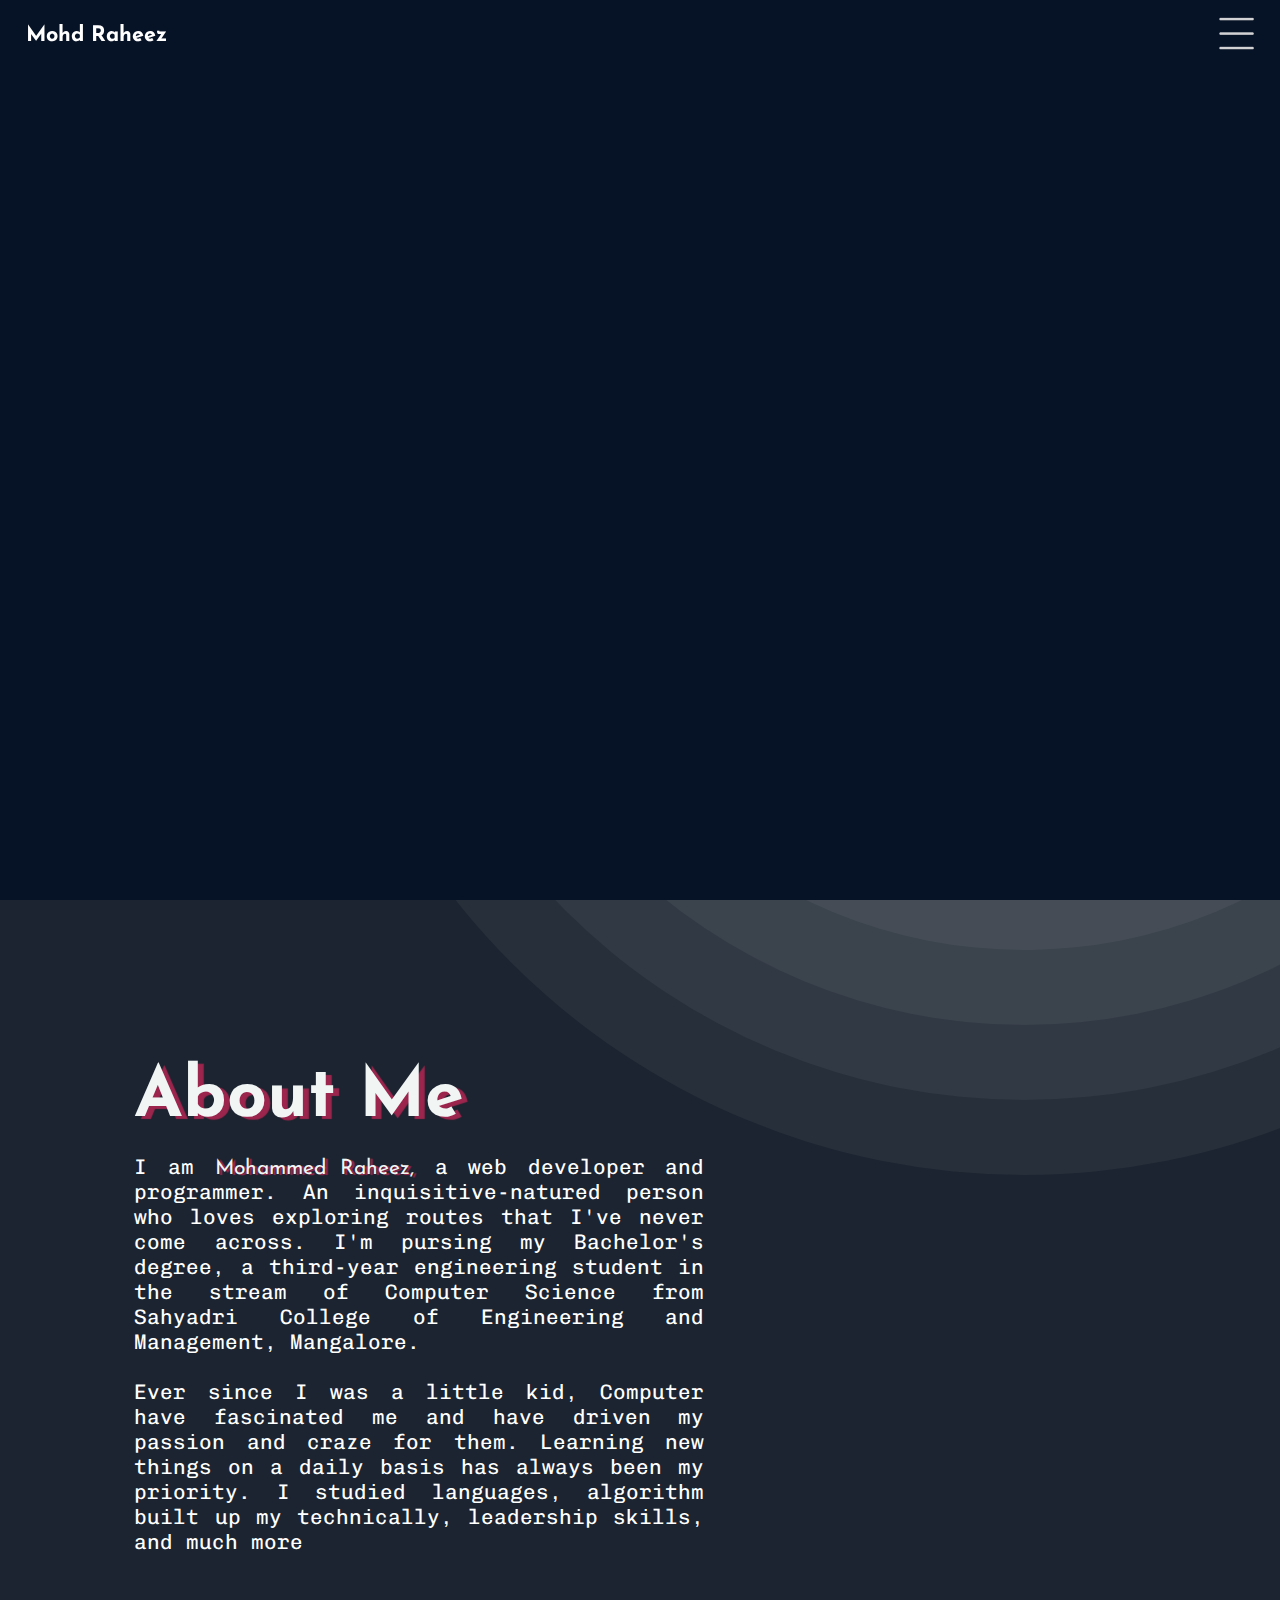
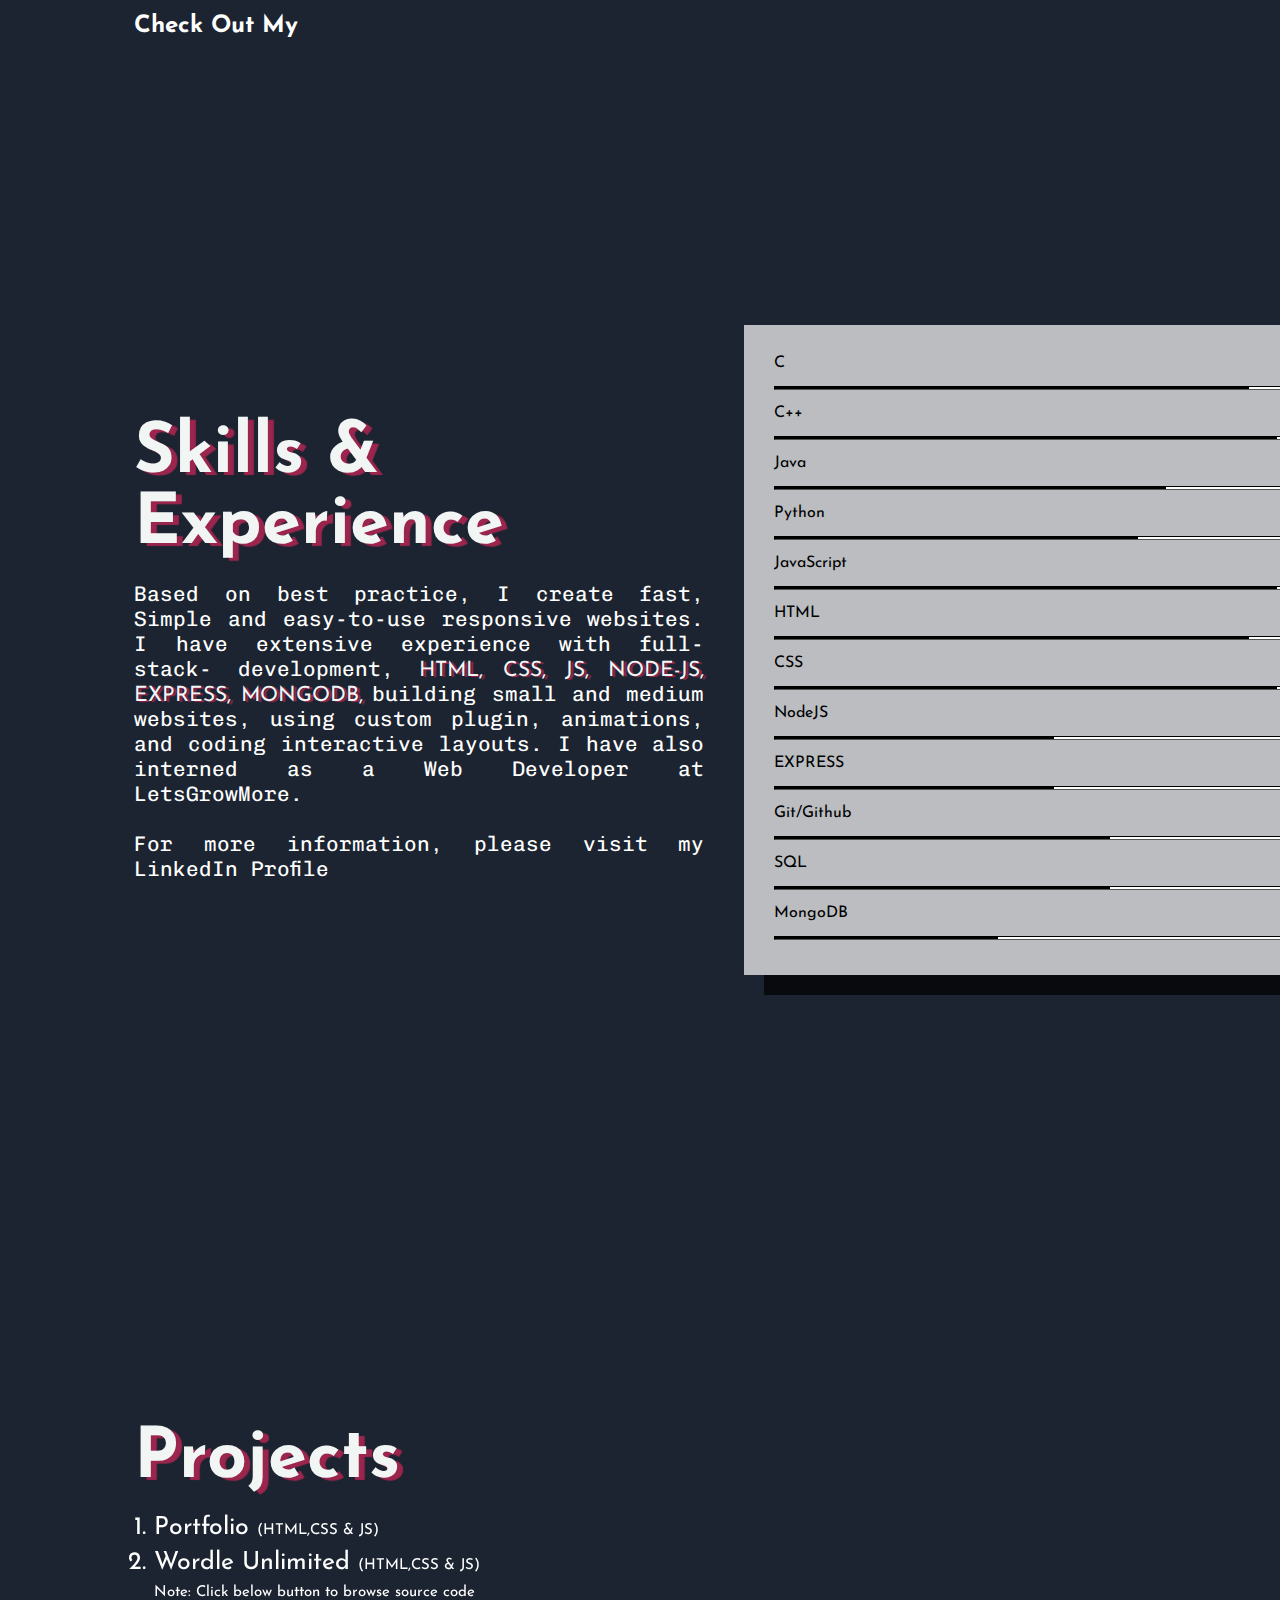
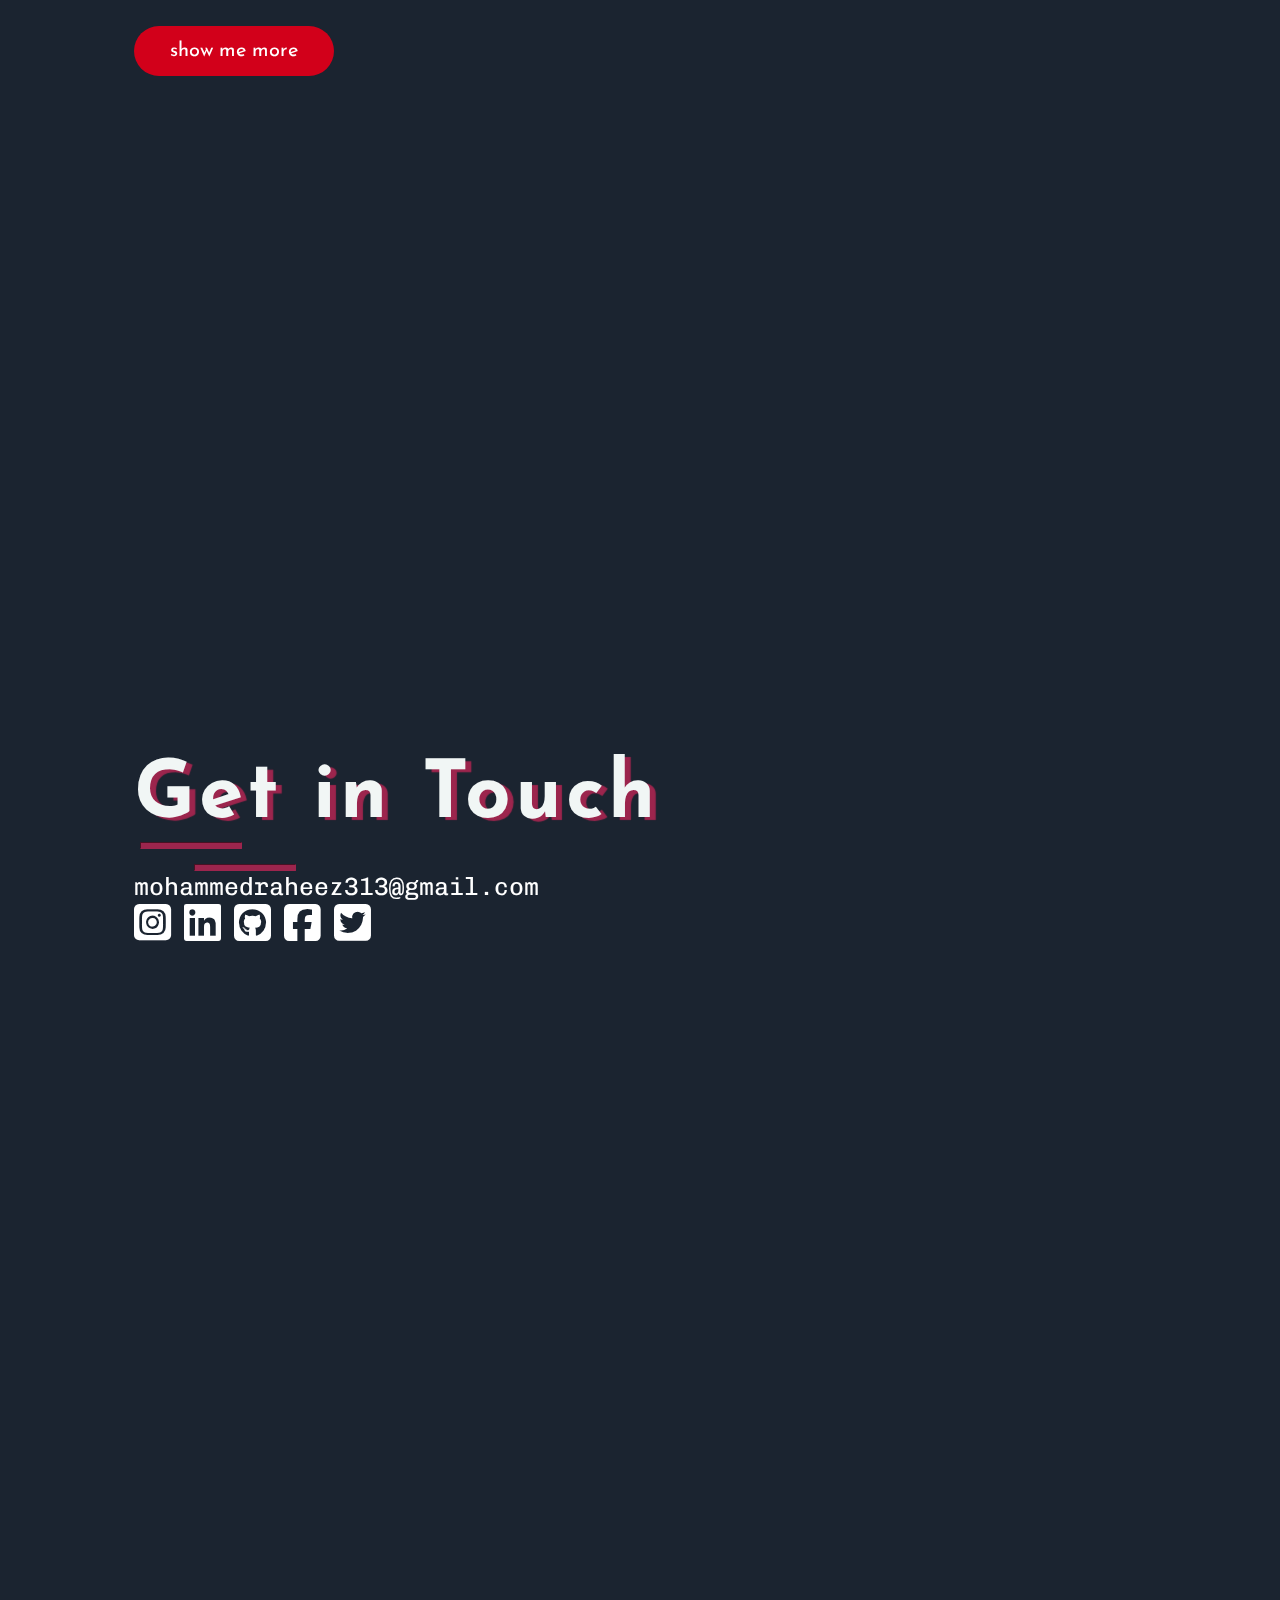
==== index.html @ de313cc7 "Add files via upload" ====
<!DOCTYPE html>
<html lang="en">

<head>
    <meta charset="UTF-8">
    <meta http-equiv="X-UA-Compatible" content="IE=edge">
    <meta name="viewport" content="width=device-width, initial-scale=1.0, user-scalable=0;">
    <link rel="stylesheet" href="https://cdnjs.cloudflare.com/ajax/libs/font-awesome/6.2.1/css/all.min.css">
    <link rel="stylesheet" href="styles.css">
    <title>mohd raheez</title>
</head>

<body>
    <div class="preloader"></div>
    <div class="nav">
        <div class="navtitle">
            <h2>Mohd Raheez</h2>
        </div>

        <div class="navelem">
            <button class="b1">home</button>
            <button class="b2">about</button>
            <button class="b3">skills</button>
            <button class="b4">project</button>
            <button class="b5">contact</button>
        </div>
        <button class="open"><img class="btnimg" src="public/bar.png" alt=""></button>
    </div>

    <div class="sidenav">
        <div class="sidescroller">
            <h3 class="scrolltitle">SCROLLDOWN</h3>
            <hr class="scrollhr">
        </div>
        <div class="sidehr">
            <hr class="hr hr0">
            <hr class="hr hr1">
            <hr class="hr hr2">
            <hr class="hr hr3">
            <hr class="hr hr4">
        </div>
    </div>

    <div class="box">
        <div class="a"></div>
        <div class="b"></div>
        <div class="c"></div>
        <div class="d"></div>
        <div class="e"></div>
        <div class="f"></div>
        <div class="g"></div>
        <div class="h"></div>
    </div>

    <div class="home" id="home">
        <h1 class="first">MOHAMMED</h1>
        <h1 class="last">RAHEEZ</h1>
        <hr class="headinghr">
        <hr class="headinghr2">
        <h3 class="skill">I am a Developer</h3>
    </div>

    <div class="aboutdiv">

    </div>


    <div class="about" id="about">
        <div class="aboutinnerdiv">
            <div class="aboutmaincontent">
                <h1 class="aboutheading">About Me</h1>
                <div class="aboutcontentdiv">
                    <p class="aboutcontent">I am <span class="aboutname">Mohammed Raheez,</span> a web developer and
                        programmer. An inquisitive-natured person
                        who loves exploring routes that I've never come across. I'm pursing my Bachelor's degree, a
                        third-year engineering student in the stream of Computer Science from Sahyadri College of
                        Engineering and Management, Mangalore.<br><br>
                        Ever since I was a little kid, Computer have fascinated me and
                        have driven my passion and craze for them. Learning new things
                        on a daily basis has always been my priority. I studied languages,
                        algorithm built up my technically, leadership skills, and much more
                    <h2 class="aboutlink">Check Out My</h2>
                    </p>
                </div>
            </div>

            <div>
                <!-- <img class="about-img" src="public/about.jpg" alt=""> -->
            </div>
        </div>
    </div>


    <div class="skillsdiv">

    </div>

    <div class="skills" id="skills">
        <h1 class="skillsheading">Skills & <br>Experience</h1>
        <div class="skillcontentdiv">
            <p class="skillcontent">Based on best practice, I create fast, Simple
                and easy-to-use responsive websites. I have extensive experience with full-stack-
                development, <span class="skillspan">HTML, CSS, JS, NODE-JS,
                    EXPRESS, MONGODB, </span> building small and
                medium websites, using custom plugin,
                animations, and coding interactive layouts.
                I have also interned as a Web Developer at
                LetsGrowMore.

                <br>
                <br>
                For more information, please visit my LinkedIn Profile

            </p>
        </div>
        <div class="skilllist skillset"></div>
        <div class="skilllist">
            <ul class="list">
                <li>C</li>
                <hr class="listhr C">
                <li>C++</li>
                <hr class="listhr cpp">
                <li>Java</li>
                <hr class="listhr java">
                <li>Python</li>
                <hr class="listhr python">
                <li>JavaScript</li>
                <hr class="listhr js">
                <li>HTML</li>
                <hr class="listhr html">
                <li>CSS</li>
                <hr class="listhr css">
                <li>NodeJS</li>
                <hr class="listhr nodeJS">
                <li>EXPRESS</li>
                <hr class="listhr express">
                <li>Git/Github</li>
                <hr class="listhr GG">
                <li>SQL</li>
                <hr class="listhr sql">
                <li>MongoDB</li>
                <hr class="listhr mongoDB">
            </ul>
        </div>
    </div>

    <div class="projectdiv">

    </div>

    <div class="projects" id="projects">
        <h1 class="projectheading">Projects</h1>
        <ol class="projectlist">
            <li>Portfolio <span>(HTML,CSS & JS)</span></li>
            <li>Wordle Unlimited <span>(HTML,CSS & JS)</span></li>
            <p>Note: Click below button to browse source code</p>
            
        </ol>

            <button class="showmore" onclick="loadproject()">show me more</button>
    </div>

    <div class="contactdiv">

    </div>

    <div class="contact" id="contact">
        <div class="contactcontent">
            <h1 class="contactheading">
                Get in Touch
            </h1>
            <hr class="contacthr">
            <hr class="contacthr2">

            <div class="contactcontentdiv">
                <div class="contactinfo">
                    <a class="mail" href="mailto:mohammedraheez313@gmail.com">mohammedraheez313@gmail.com</a>
                    <div class="social">
                        <a href="https://www.instagram.com/mohdraheez/" target="blank"><i class="fa-brands fa-square-instagram fa-2x" id="instagram" aria-hidden="true"></i></a>
                        <a href="https://www.linkedin.com/in/mohammed-raheez/" target="blank"><i class="fa-brands fa-linkedin fa-2x" id="linkedin" aria-hidden="true"></i></a>
                        <a href="https://github.com/mohdraheez" target="blank"><i class="fa-brands fa-square-github fa-2x" id="github" aria-hidden="true"></i></a>
                        <a href="https://www.facebook.com/mohd.raheez.94/" target="blank"><i class="fa-brands fa-square-facebook fa-2x" id="facebook" aria-hidden="true"></i></a>
                        <a href="https://twitter.com/MohdRaheez07" target="blank"><i class="fa-brands fa-square-twitter fa-2x" id="twitter" aria-hidden="true"></i></a>
                    </div>
                </div>
            </div>

        </div>
    </div>
    <script src="https://code.jquery.com/jquery-3.6.1.js"
        integrity="sha256-3zlB5s2uwoUzrXK3BT7AX3FyvojsraNFxCc2vC/7pNI=" crossorigin="anonymous"></script>
    <script src="script.js"></script>
</body>

</html>
---- styles.css ----
@import url('https://fonts.googleapis.com/css2?family=Josefin+Sans&display=swap');
@import url('https://fonts.googleapis.com/css2?family=Lobster&display=swap');
@import url('https://fonts.googleapis.com/css2?family=Chivo+Mono&display=swap');

* {
    margin: 0;
    padding: 0;
}

body {
    background-color: #1B2430;
    font-family: 'Josefin Sans', sans-serif;
    color: white;
    overflow: hidden;
    height: 600vh;
}

.preloader{
    width: 100vw;
    height:100vh;
    background-color: #061225;
    z-index:1;
    position: fixed;
    animation :preslidup 1.15s linear;
}

@keyframes preslidup {
    0%{
        bottom:0;
    }
    50%{
        bottom:0;
    }
    100%{
        bottom:250%;
    }
}

.nav {
    display: flex;
    width: 100%;
    height: 70px;
    justify-content: space-between;
    align-items: center;
    position: fixed;
}

.navelem {
    width: 40%;
    display: flex;
    justify-content: space-around;
    align-items: center;
    margin-right: 5%;
    font-size: 80%;
    z-index: 1;
}

@keyframes fadeInOut {

    0%,
    100% {
        opacity: 0;
    }

    20%,
    80% {
        opacity: 1;
    }
}

.b1,
.b2,
.b3,
.b4,
.b5 {
    visibility: hidden;
}

.btn {
    font-family: 'Chivo Mono', monospace;
    height: 40px;
    width: 80px;
    background-color: white;
    color: #1B2430;
    border-top-left-radius: 0 ;
    border-bottom-right-radius: 0; 
    border:1px solid #1B2430;
    position: relative;
    animation: menuin 1s;
    z-index: 0;
    visibility: visible;
}

.btnout {
    animation: menuout 1s;
}

@keyframes menuin {
    0% {
        opacity: 0;
        left: 550px;
    }

    100% {
        opacity: 1;
        left: 0px;
    }
}

@keyframes menuout {
    0% {
        opacity: 1;
    }

    100% {
        opacity: 0;
    }
}

.btn:hover {
    background-color: #68B984;
    box-shadow: 3px 3px 1px white;
}



.navtitle {
    font-size: 90%;
    margin-left: 2%;
    z-index:10;
}

.open {
    background: transparent;
    border: transparent;
    z-index: 1;
    margin-right: 2%;
}

.open>img {
    width: 35px;
}

.sidenav {
    position: fixed;
    display: flex;
    width: 10%;
    height: 100%;
    flex-direction: column-reverse;
    z-index: 0;
    justify-content: center;
    align-items: center;
    bottom: 0;
    background-color: #1B2430;
}

.nav {
    z-index: 1;
}

.hr {
    position: relative;
    width: 20px;
    height: 2px;
    background-color: white;
    margin-bottom: 40px;
}

.hrx {
    position: relative;
    animation: widthincrease 1s;
    width: 40px;
    background-color: #9C254D;
    border-color: #9C254D;
}

@keyframes widthincrease {
    0% {
        width: 20px;
    }

    100% {
        width: 40px;
    }
}

.sidescroller {
    display: flex;
    position: relative;
    bottom: 0;
    flex-direction: column;
    height: 30%;
    justify-content: space-around;
    right: 10%;

}

.scrolltitle {
    transform: rotate(90deg);
}

.scrollhr {
    transform: rotate(90deg);
    margin-top: 70px;
    background-color: white;
}


.sidehr {
    width: 50px;
    margin-bottom: 100px;
}


.box {
    display: flex;
    width: 100%;
    height: 100%;
    justify-content: center;
    align-items: center;
    position: fixed;
    left: 30%;
    top: 0;
    z-index: 0;
}

.a {
    width: 1450px;
    height: 1450px;
    border-radius: 725px;
    background-color: white;
    position: fixed;
    opacity: 0.05;
}

.b {
    width: 1300px;
    height: 1300px;
    border-radius: 650px;
    background-color: white;
    position: fixed;
    opacity: 0.05;
}

.c {
    width: 1150px;
    height: 1150px;
    border-radius: 575px;
    background-color: white;
    position: fixed;
    opacity: 0.05;
}


.d {
    width: 1000px;
    height: 1000px;
    border-radius: 500px;
    background-color: white;
    position: fixed;
    opacity: 0.05;
}


.e {
    background-color: white;
    width: 850px;
    height: 850px;
    border-radius: 425px;
    position: fixed;
    opacity: 0.05;
}

.f {
    background-color: white;
    width: 700px;
    height: 700px;
    border-radius: 350px;
    position: fixed;
    opacity: 0.05;
}

.g {
    background-color: white;
    width: 550px;
    height: 550px;
    border-radius: 275px;
    position: fixed;
    opacity: 0.05;
}

.h {
    width: 400px;
    height: 400px;
    border-radius: 200px;
    background-color: white;
    position: relative;
    opacity: 0.05;
}

.i {
    width: 400px;
    height: 400px;
    border-radius: 200px;
    background-color: white;
    position: relative;
    opacity: 1;
    animation: fadeInG 1.2s;
    background-image: url('public/photo.jpg');
    background-repeat: no-repeat;
    background-size: cover;
    animation-timing-function: ease;

}

@keyframes fadeInG {
    0% {
        opacity: 0;
        right: -60rem;
    }

    100% {
        opacity: 1;
        right: 0;
    }
}


.home,
.about,
.skills,
.projects,
.contact,
.aboutdiv,
.skillsdiv,
.projectdiv,
.contactdiv {
    display: flex;
    flex-direction: column;
    position: absolute;
    left: 10.5%;
    z-index: -1;
    height: 100%;
    justify-content: center;
}


.aboutinnerdiv {
    display: flex;
    flex-direction: row;
    width: 100%;
    align-items: center;
}

.about-img {
    width: 140%;
    z-index: -1;
    float: right;
    position: relative;
    right: 5%;

}

.about,
.aboutdiv {
    top: 100%;
}

.aboutmaincontent {
    z-index: 1;
}

.skills,
.skillsdiv {
    top: 200%;
}

.projects,
.projectdiv {
    top: 300%;
}

.contact,
.contactdiv {
    top: 400%;
    z-index: 0;
}

.first,
.last {
    font-size: 5rem;
    letter-spacing: 3px;
    color: #F1F6F5;
    text-shadow: 10px 3px 10px black;
}

.headinghr,
.headinghr2,
.contacthr,
.contacthr2 {
    width: 100px;
    height: 5px;
    background-color: #9C254D;
    border-radius: 1px;
    border-color: #9C254D;
}

.headinghr,
.contacthr {
    position: relative;
    top: 5px;
    left: 1%;
}

.headinghr2,
.contacthr2 {
    position: relative;
    top: 20px;
    left: 10%;
}

.skill {
    position: relative;
    top: 55px;
    left: 1%;
    font-size: 25px;
}


.mail {
    font-size: 25px;
    text-decoration: none;
    color: white;
    cursor: pointer;
}

.mail:hover {
    opacity: 0.3;
    color: #D1D1D1;
}

.social {
    display: block;
    z-index: 1;
}

.projectlist{
    width: 500px;
    padding-left: 20px;
    padding-top: 20px;
}

.projectlist >li{
    margin-bottom: 10px;
    font-size: 25px;
}

.projectlist >li >span,.projectlist>p{
    font-size: 15px;
}

.projects{
    z-index: 0;
}
.showmore{
    position: relative;
    width: 200px;
    height: 50px;
    border-radius: 50px;
    border:none;
    background-color:#D2001A;
    color:white;
    font-family: 'Josefin Sans', sans-serif;
    font-size: 20px;
    margin-top: 5%;
}

.showmore:hover{
    animation: moveup 1s;
    top:-10px;
    opacity:0.7;

}

@keyframes moveup {
    0%{
        top:0;
        opacity: 1;
    }
    100%{
        top:-10px;
    }
}



#instagram,
#linkedin,
#github,
#facebook,
#twitter{
    color:white;
}

#instagram:hover {
    color: #C13584;
}

#linkedin:hover {
    color: #0077b5;
}

#github:hover {
    color: black;
}

#facebook:hover {
    color: #4267B2;
}

#twitter:hover {
    color: #00ACEE;
}



.aboutheading,
.skillsheading,
.projectheading {
    color: #F1F6F5;
    text-shadow: 6px 3px 1px #9C254D;
    font-size: 70px;
}

.contactheading {
    color: #F1F6F5;
    text-shadow: 6px 3px 1px #9C254D;
    font-size: 5rem;
    letter-spacing: 4px;
}

.aboutcontent,
.skillcontent,
.contactinfo {
    font-family: 'Chivo Mono', monospace;
    margin-top: 20px;
    font-size: 21px;
    text-align: justify;
    width: 95%;
}
.aboutcontent {
    font-size: 21px;
}

.aboutlink {
    margin-top: 10%;
}

.aboutcontentdiv,
.skillcontentdiv,
.contactcontentdiv {
    width: 600px;
}

.skilllist {
    background-color: transparent;
    width: 620px;
    height: 650px;
    position: absolute;
    right: -105%;
    z-index: -1;

}

.skillset {
    background-color: white;
    opacity: 0.7;
    box-shadow: 20px 20px 0px black;
}

.list {
    font-family: 'Josefin Sans', sans-serif;
    display: flex;
    flex-direction: column;
    justify-content: space-between;
    height: 90%;
    color: black;
    z-index: 1;
    opacity: 1;
    list-style-type: none;
    padding: 30px;
}

.listhr {
    height: 2px;
    border-color: black;
    background: rgb(0, 34, 68);
}

.C {
    background: linear-gradient(to right, black 85%, white 85%);
}

.cpp {
    background: linear-gradient(to right, black 90%, white 90%);
}

.java {
    background: linear-gradient(to right, black 70%, white 70%);
}

.python {
    background: linear-gradient(to right, black 65%, white 65%);
}

.js {
    background: linear-gradient(to right, black 90%, white 90%);
}

.html {
    background: linear-gradient(to right, black 85%, white 85%);
}

.css {
    background: linear-gradient(to right, black 90%, white 90%);
}

.nodeJS {
    background: linear-gradient(to right, black 50%, white 50%);
}

.express {
    background: linear-gradient(to right, black 50%, white 50%);
}

.GG {
    background: linear-gradient(to right, black 60%, white 60%);
}

.sql {
    background: linear-gradient(to right, black 60%, white 60%);
}

.mongoDB {
    background: linear-gradient(to right, black 40%, white 40%);
}

.skillspan,
.aboutname {
    font-family: 'Josefin Sans', sans-serif;
    color: #F1F6F5;
    text-shadow: 3px 1px 1px #9C254D;
}

.fadein {
    animation: fadein 1.2s;
}

@keyframes fadein {
    0% {
        opacity: 0;
        left: -60rem;
    }

    100% {
        opacity: 1;
        left: 10%;
    }
}

.fadeout {
    animation: fadeout 1.2s;
}

@keyframes fadeout {
    0% {
        opacity: 1;
        top: 0%;
    }

    100% {
        opacity: 0;
        top: -100%;
    }
}

.fadeoutabout {
    animation: fadeoutabout 1.5s;
}

.fadeoutskills {
    animation: fadeoutskills 1.5s;
}

.fadeoutprojects {
    animation: fadeoutprojects 1.5s;
}

.fadeoutcontact {
    animation: fadeoutcontact 1.5s;
}

@keyframes fadeoutabout {
    0% {
        opacity: 1;
        top: 100%;
    }

    100% {
        opacity: 0;
        top: 0%;
    }
}

@keyframes fadeoutskills {
    0% {
        opacity: 1;
        top: 200%;
    }

    100% {
        opacity: 0;
        top: 100%;
    }
}

@keyframes fadeoutprojects {
    0% {
        opacity: 1;
        top: 300%;
    }

    100% {
        opacity: 0;
        top: 200%;
    }
}

@keyframes fadeoutcontact {
    0% {
        opacity: 1;
        top: 400%;
    }

    100% {
        opacity: 0;
        top: 300%;
    }
}

@media screen and (max-width: 1100px) {
    .about-img {
        width: 600px;
        right: 60%;
    }
}



@media screen and (max-width: 999px) {

    .a {
        width: 1000px;
        height: 1000px;
        border-radius: 500px;
    }

    .b {
        width: 900px;
        height: 900px;
        border-radius: 450px;
    }

    .c {
        width: 800px;
        height: 800px;
        border-radius: 400px;
    }

    .d {
        width: 700px;
        height: 700px;
        border-radius: 350px;
    }

    .e {
        width: 600px;
        height: 600px;
        border-radius: 300px;
    }

    .f {
        width: 500px;
        height: 500px;
        border-radius: 250px;
    }

    .g {
        width: 400px;
        height: 400px;
        border-radius: 200px;
    }

    .h,
    .i {
        width: 300px;
        height: 300px;
        border-radius: 150px;
    }

    .about-img {
        content: url("public/aboutres.jpg");
        width: 450px;
        right: 90%;
    }
}


@media screen and (max-width: 768px) {


    .navelem,
    .navtitle {
        font-size: 80%;
    }

    .navtitle {
        margin-left: 10%;
    }

    .open {
        margin-right: 5%;
    }

    .open>img {
        width: 25px;
    }

    .sidenav {

        width: 100%;
        height: 50px;
        flex-direction: row-reverse;
        justify-content: space-between;
        bottom: 0px;
    }

    .hr {
        width: 20px;
        height: 2px;
        background-color: white;
        margin-bottom: 150%;
    }

    .hrx {
        width: 30px;
        background-color: #CF1020;
        animation: widthincrease 1s;
    }

    @keyframes widthincrease {
        0% {
            width: 20px;
        }

        100% {
            width: 30px;
        }
    }

    .sidehr {
        width: 30px;
        position: relative;
        left: 35%;
        transform: rotate(-90deg);
        margin-top: 0;
        margin-bottom: 0px;
    }

    .sidescroller {
        display: flex;
        position: relative;
        right: 5%;
        align-items: center;
        flex-direction: row;

    }

    .scrolltitle {
        font-size: 13px;
        position: relative;
        right: 10%;
        transform: rotate(0deg);
    }

    .scrollhr {
        background-color: white;
        width: 1px;
        height: 25px;
        transform: rotate(0deg);
        margin-top: 0px;
    }

    .box {
        height: 100%;
        position: fixed;
        left: 0;
        top: -29%;
    }

    .a {
        width: 650px;
        height: 650px;
        border-radius: 325px;
    }

    .b {
        width: 570px;
        height: 570px;
        border-radius: 285px;
    }

    .c {
        width: 500px;
        height: 500px;
        border-radius: 250px;
    }

    .d {
        width: 440px;
        height: 440px;
        border-radius: 220px;
    }

    .e {
        width: 380px;
        height: 380px;
        border-radius: 190px;
    }

    .f {
        width: 320px;
        height: 320px;
        border-radius: 165px;
    }

    .g {
        width: 260px;
        height: 260px;
        border-radius: 130px;
    }

    .h {
        width: 200px;
        height: 200px;
        border-radius: 100px;
    }

    .home {
        width: 80%;
        top: 0%;
        left: 10%;
    }

    .first,
    .last,
    .aboutheading,
    .skillsheading,
    .projectheading,
    .contactheading {
        font-size: 2.5rem;
        letter-spacing: 2px;
    }

    .skillsheading{
        font-size: 2.1rem;
    }

    .headinghr,
    .headinghr2 {
        width: 55px;
        height: 3px;
        border-radius: 10px;
    }

    .aboutcontent{
        font-size: 1rem;
    }
    .skillcontent {
        font-size: 0.8rem;
    }
    .aboutcontentdiv,
    .skillcontentdiv,
    .contactcontentdiv {
        width: 330px;
    }

    .aboutlink {
        margin-top: 10%;
        font-size: 1.5rem;
    }

    .headinghr2 {
        top: 14px;
    }

    .skill {
        top: 22px;
        font-size: 22px;
    }

    .contacthr,
    .contacthr2 {
        width: 100px;
        height: 2px;
    }

    .contacthr2 {
        position: relative;
        left: 15%;
        margin-top: 10px;
    }

    .mail {
        font-size: 1.2rem;
    }

    .skills{
        display: flex;
        flex-direction: column;
    }


    .skilllist {
        position: relative;
        width: 90%;
        height: 40%;
        right: 0%;
        left: 0;    
        background-color: white;
    }
    
    .skillset {
        display: none;
    }
    
    .list {
        height: 90%;
        padding: 20px;
        font-size: 12px;
    }

    .projectlist{
        width: 90%;
    }

    .navelem {
        width: 30%;
        position: absolute;
        align-items: center;
        flex-direction: column;
        right: 0%;
        top:65%;
        margin-right: 0%;
        font-size: 80%;
    }

    .btn{
        border-top-left-radius: 0 ;
        border-bottom-right-radius: 0; 
        border:1px solid #1B2430;
        animation: menuin .5s;
    }

    @keyframes menuout {
        0% {
            opacity: 1;
            left: 0;
        }
    
        100% {
            opacity: 0;
            left: 550px;
        }
    }


}

@media screen and (max-width: 281px) {
    .sidescroller {
        right: 5%;
    }

    .scrolltitle {
        font-size: 10px;
        right: 5%;
    }

    .hr {
        margin-bottom: 100%;
    }

    .aboutcontentdiv,
    .skillcontentdiv,
    .contactcontentdiv {
        width: 250px;
    }

    .aboutcontent,
    .skillcontent {
        font-size: 0.8rem;
    }
}


@media screen and (max-width:768px) {
    .about-img {
        width: 370px;
        right: 10%;
        opacity: 1;
    }
}

@media screen and (max-width:541px) {
    .about-img {
        width: 300px;
        right: 60%;
        opacity: 1;
    }
}

@media screen and (max-width:415px) {
    .about-img {
        width: 290px;
        right: 95%;
    }
}

@media screen and (max-width:376px) {
    .about-img {
        width: 280px;
        right: 100%;
    }
}


@media screen and (max-width:361px) {
    .about-img {
        width: 275px;
        right: 105%;
    }
}


@media screen and (max-width:281px) {
    .about-img {
        width: 220px;
        right: 105%;
    }
}
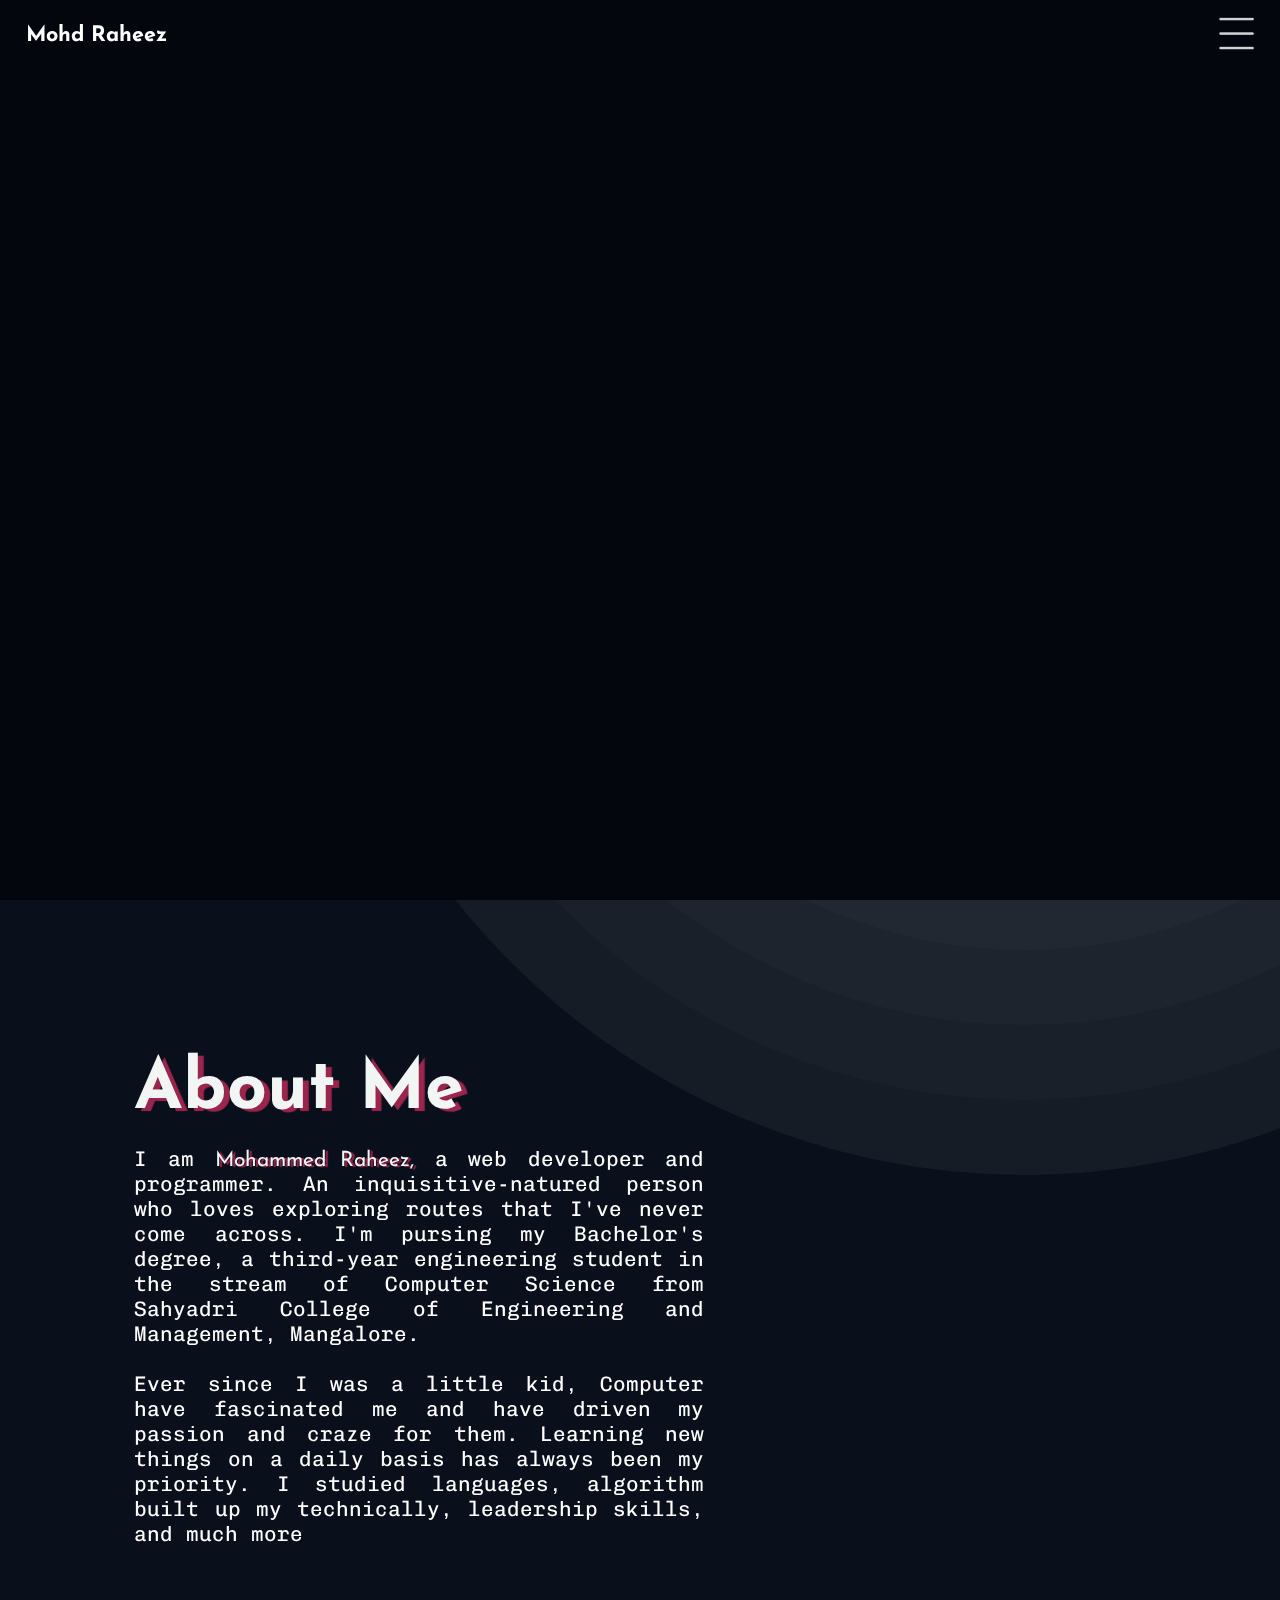
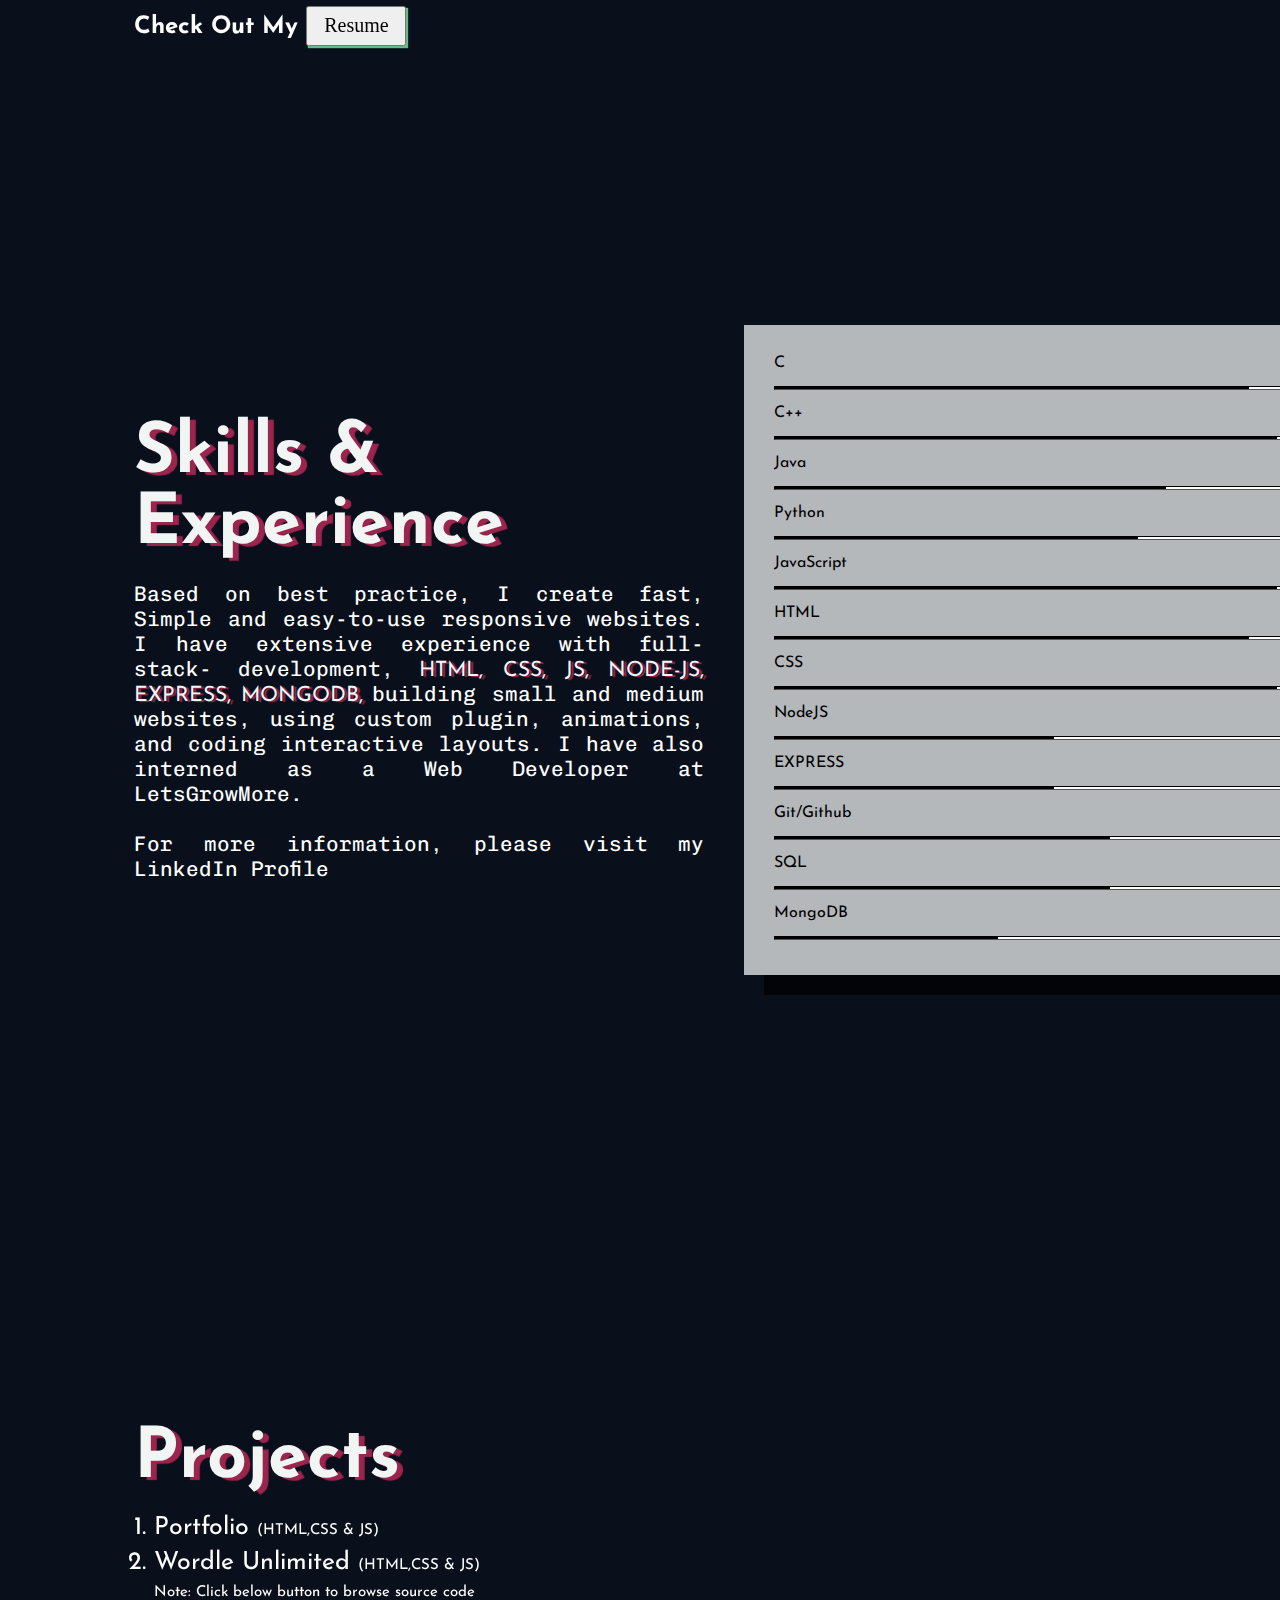
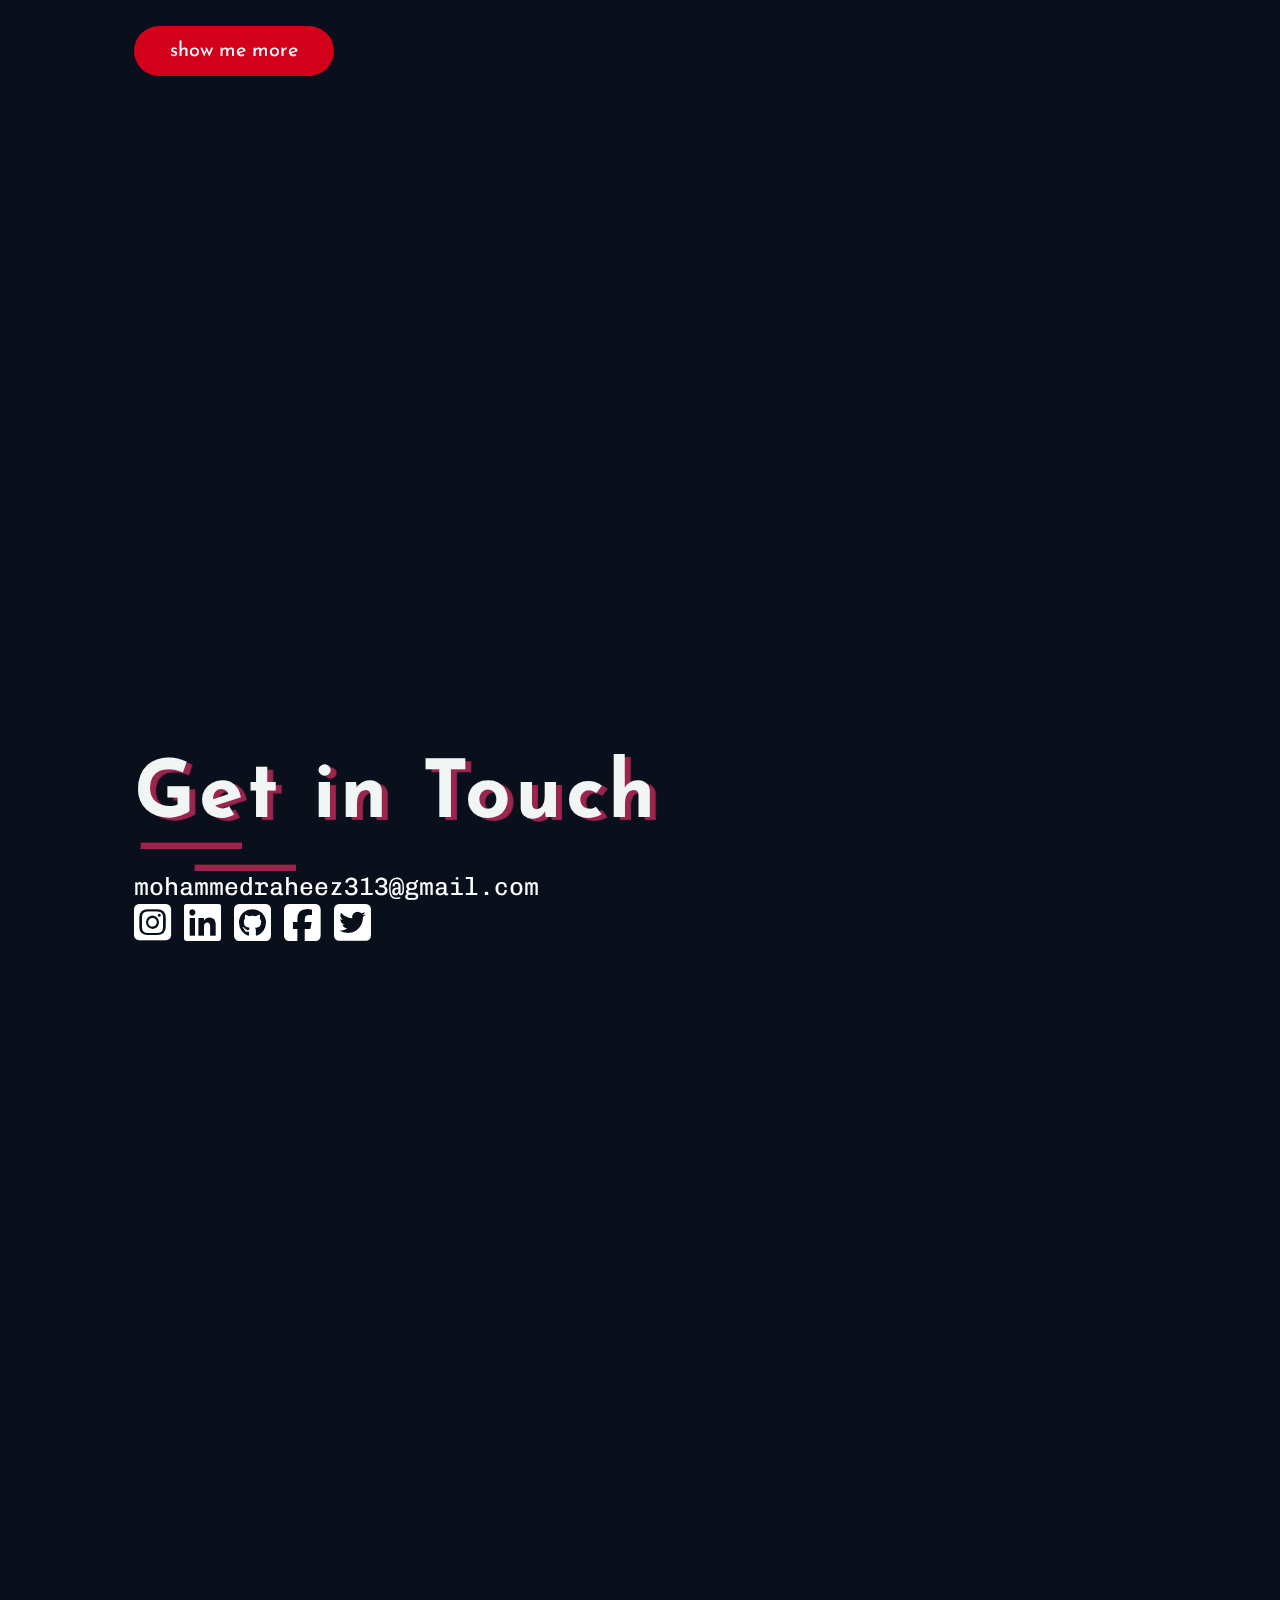
==== commit f6b5d13d: "Add files via upload" ====
--- a/index.html
+++ b/index.html
@@ -3,10 +3,19 @@
 
 <head>
     <meta charset="UTF-8">
+    <meta name="description"
+    content="I am Mohammed Raheez a web developer and
+    programmer. An inquisitive-natured person
+    who loves exploring routes that I've never come across. I'm pursing my Bachelor's degree, a
+    third-year engineering student in the stream of Computer Science from Sahyadri College of
+    Engineering and Management, Mangalore">
+    <meta name="keywords" content="HTML,CSS, JavaScript, Portfolio">
+    <meta name="author" content="Mohammed Raheez">
     <meta http-equiv="X-UA-Compatible" content="IE=edge">
     <meta name="viewport" content="width=device-width, initial-scale=1.0, user-scalable=0;">
     <link rel="stylesheet" href="https://cdnjs.cloudflare.com/ajax/libs/font-awesome/6.2.1/css/all.min.css">
     <link rel="stylesheet" href="styles.css">
+    <link rel="shortcut icon" href="public/r.png" type="image/x-icon">
     <title>mohd raheez</title>
 </head>
 
@@ -79,7 +88,7 @@
                         have driven my passion and craze for them. Learning new things
                         on a daily basis has always been my priority. I studied languages,
                         algorithm built up my technically, leadership skills, and much more
-                    <h2 class="aboutlink">Check Out My</h2>
+                    <h2 class="aboutlink">Check Out My <a href="public/Resume.pdf" target="_blank"><button class="resume">Resume</button></a></h2>
                     </p>
                 </div>
             </div>
--- a/styles.css
+++ b/styles.css
@@ -8,7 +8,8 @@
 }
 
 body {
-    background-color: #1B2430;
+    /* background-color: #1B2430; */
+    background-color: #09101b;
     font-family: 'Josefin Sans', sans-serif;
     color: white;
     overflow: hidden;
@@ -18,7 +19,7 @@
 .preloader{
     width: 100vw;
     height:100vh;
-    background-color: #061225;
+    background-color: #03070d;
     z-index:1;
     position: fixed;
     animation :preslidup 1.15s linear;
@@ -151,7 +152,8 @@
     justify-content: center;
     align-items: center;
     bottom: 0;
-    background-color: #1B2430;
+    /* background-color: #1B2430; */
+    background-color: #09101b;
 }
 
 .nav {
@@ -239,7 +241,7 @@
     border-radius: 650px;
     background-color: white;
     position: fixed;
-    opacity: 0.05;
+    opacity: 0.02;
 }
 
 .c {
@@ -248,7 +250,7 @@
     border-radius: 575px;
     background-color: white;
     position: fixed;
-    opacity: 0.05;
+    opacity: 0.02;
 }
 
 
@@ -258,7 +260,7 @@
     border-radius: 500px;
     background-color: white;
     position: fixed;
-    opacity: 0.05;
+    opacity: 0.02;
 }
 
 
@@ -268,7 +270,7 @@
     height: 850px;
     border-radius: 425px;
     position: fixed;
-    opacity: 0.05;
+    opacity: 0.02;
 }
 
 .f {
@@ -277,7 +279,7 @@
     height: 700px;
     border-radius: 350px;
     position: fixed;
-    opacity: 0.05;
+    opacity: 0.02;
 }
 
 .g {
@@ -286,7 +288,7 @@
     height: 550px;
     border-radius: 275px;
     position: fixed;
-    opacity: 0.05;
+    opacity: 0.02;
 }
 
 .h {
@@ -295,7 +297,7 @@
     border-radius: 200px;
     background-color: white;
     position: relative;
-    opacity: 0.05;
+    opacity: 0.02;
 }
 
 .i {
@@ -366,6 +368,10 @@
     top: 100%;
 }
 
+.about{
+    z-index: 0;
+}
+
 .aboutmaincontent {
     z-index: 1;
 }
@@ -410,6 +416,20 @@
     position: relative;
     top: 5px;
     left: 1%;
+}
+
+.resume{
+    width: 100px;
+    height: 40px;
+    font-size: 20px;
+    font-family: 'Crimson Text', serif;
+    box-shadow: 2px 2px 1px #68B984;
+}
+
+.resume:hover{
+    background-color: #68B984;
+    box-shadow: 0 0 0;
+    border: 1px solid white;
 }
 
 .headinghr2,
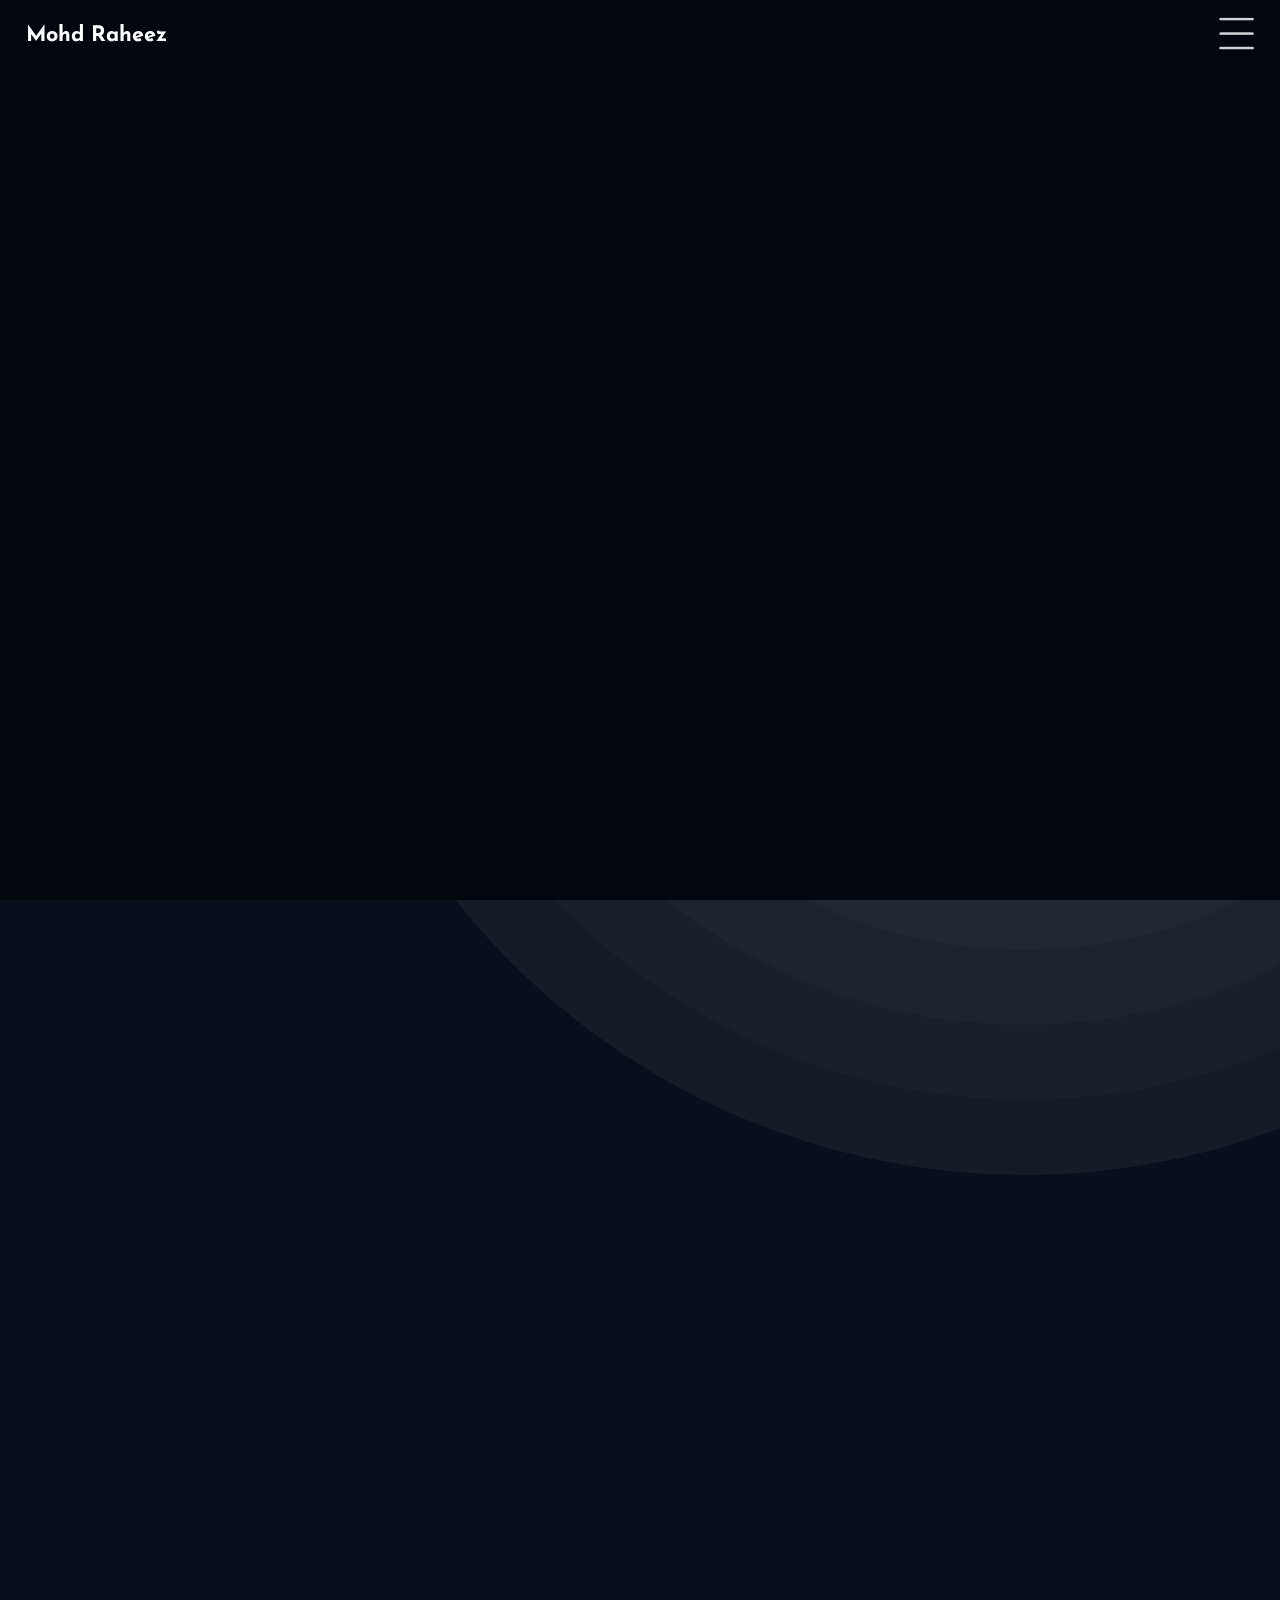
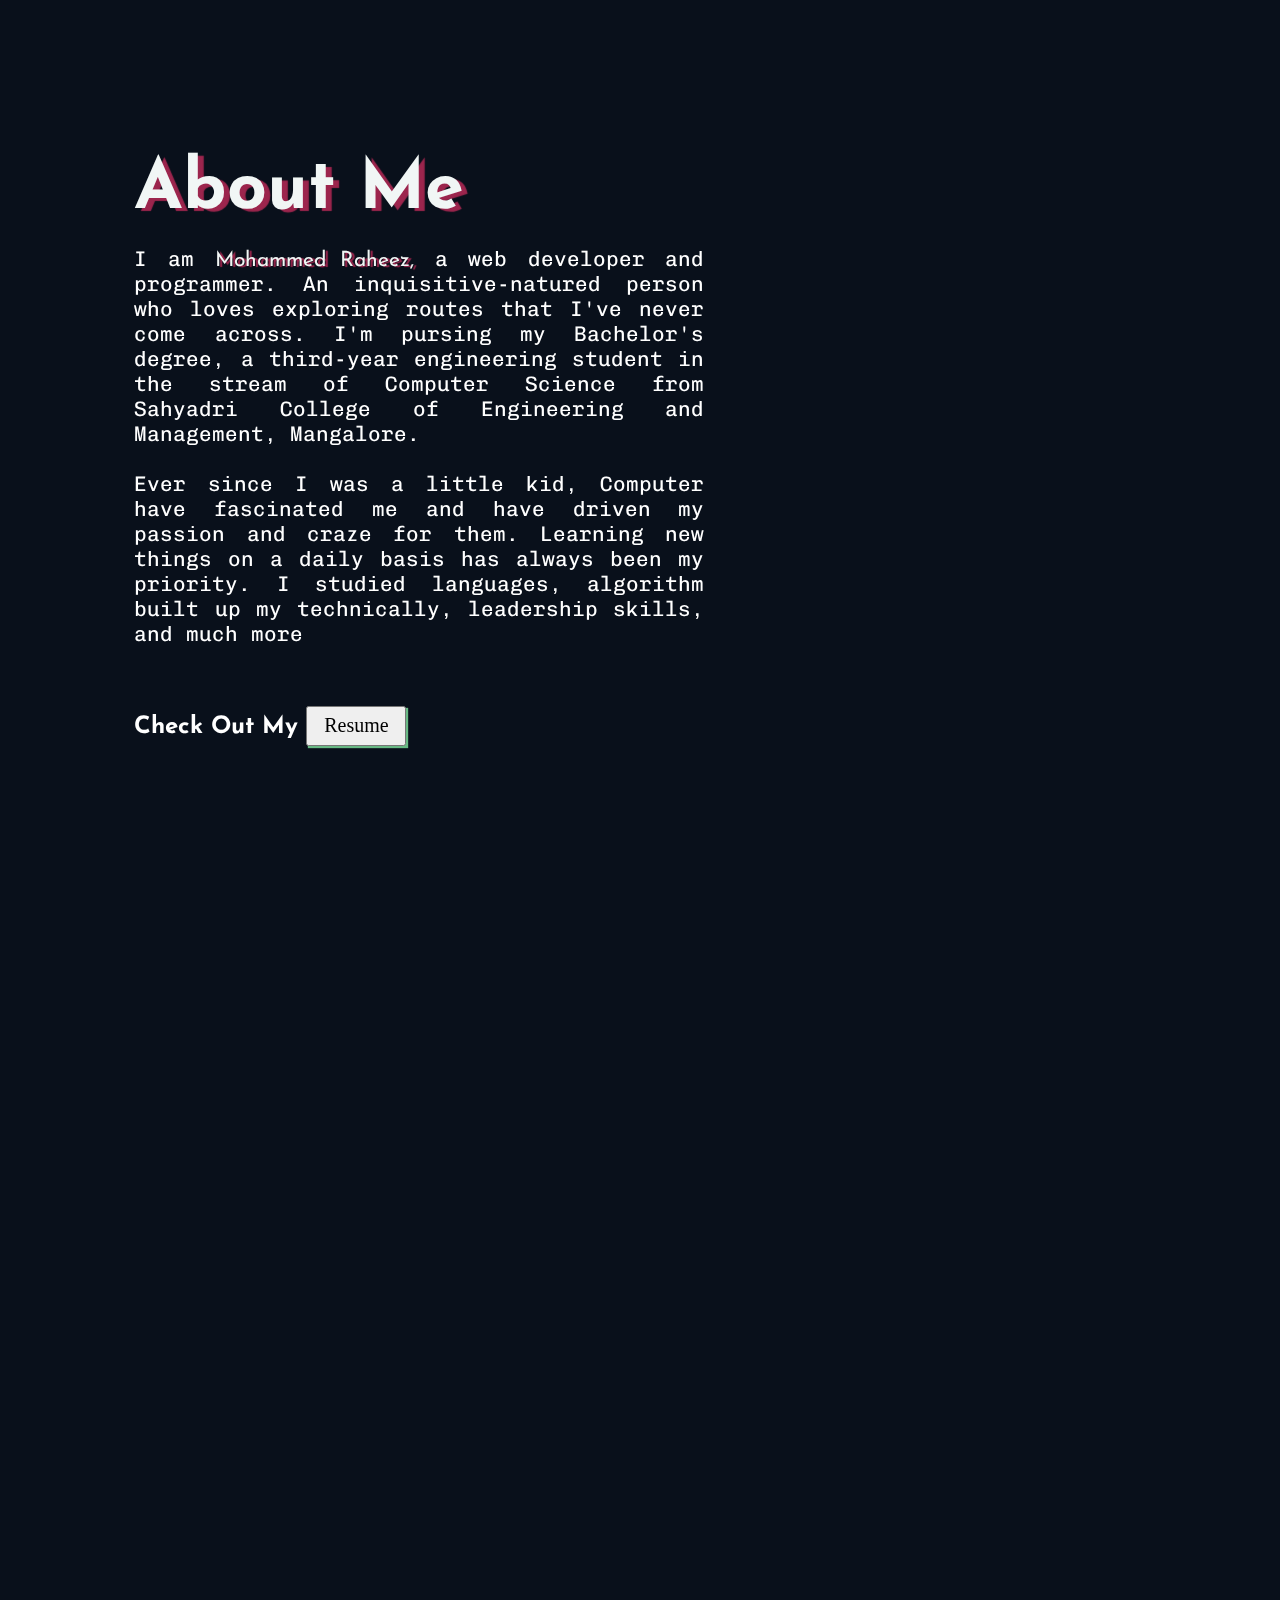
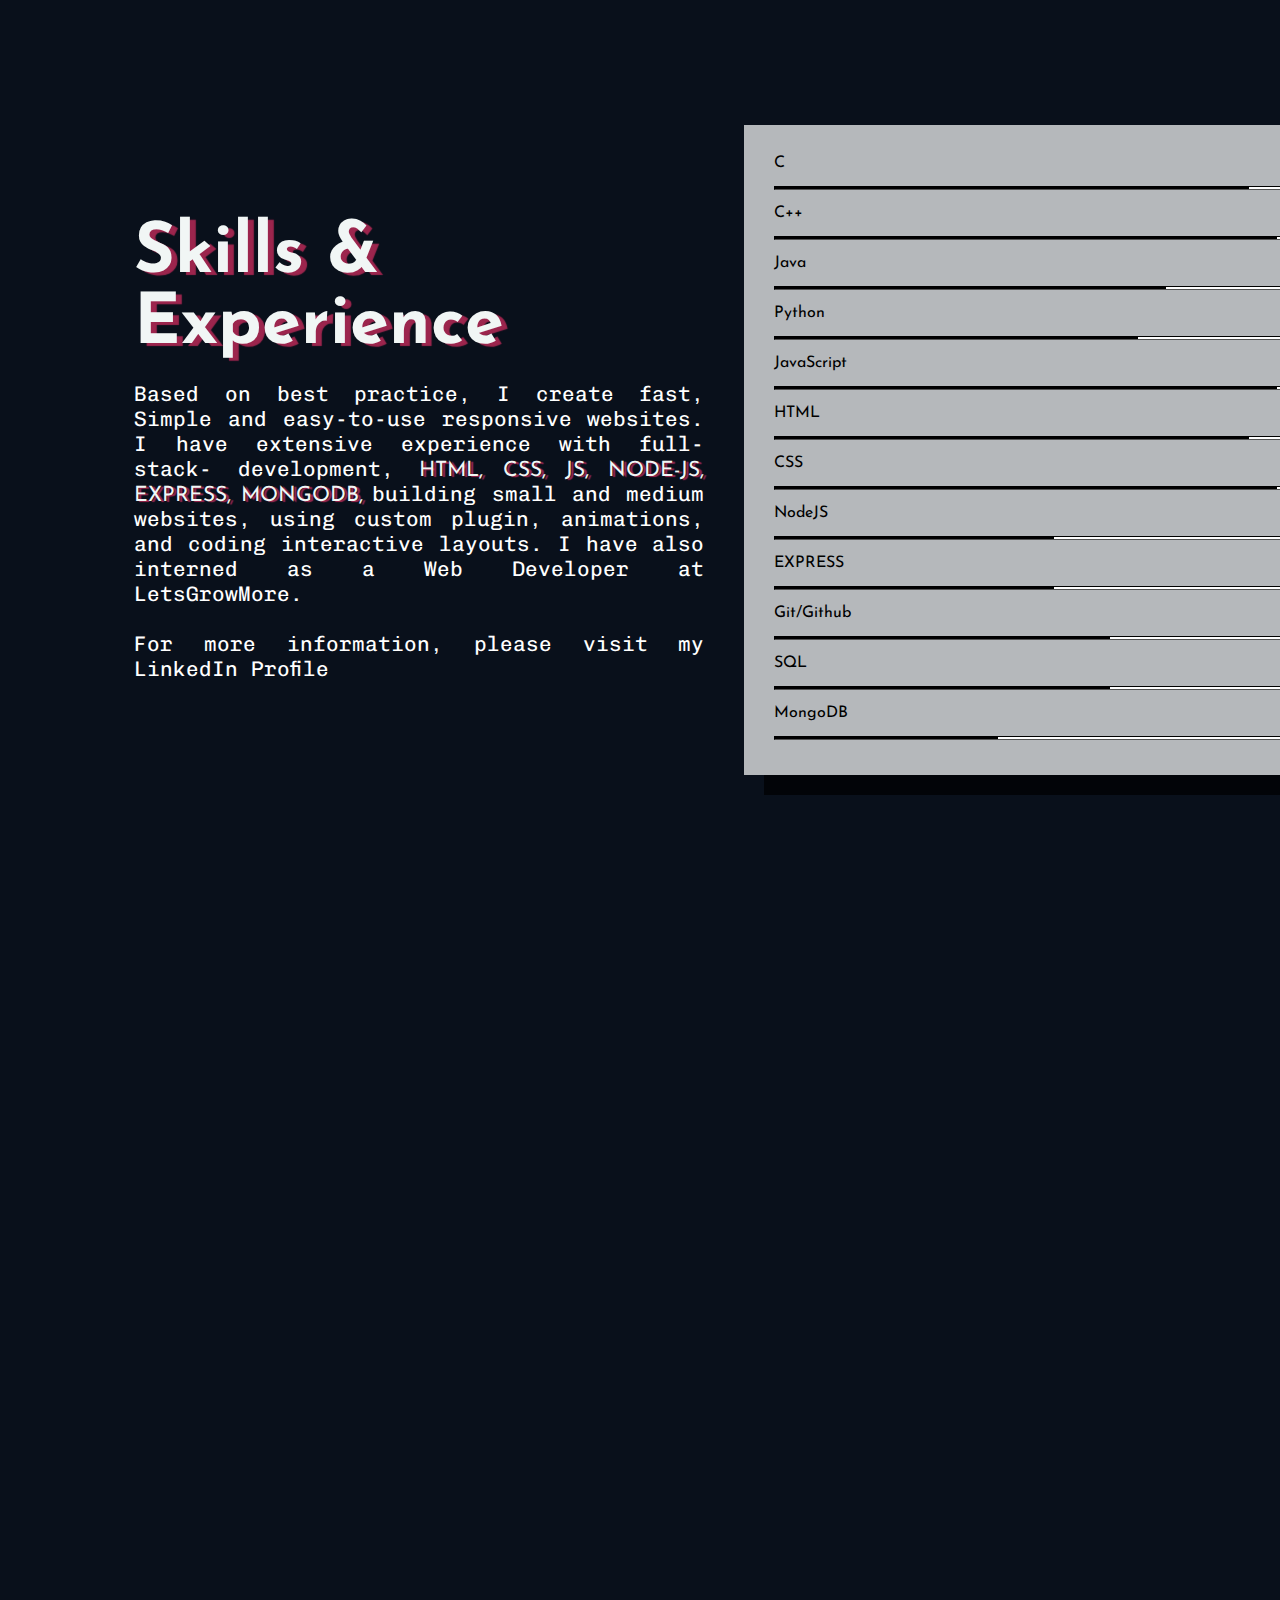
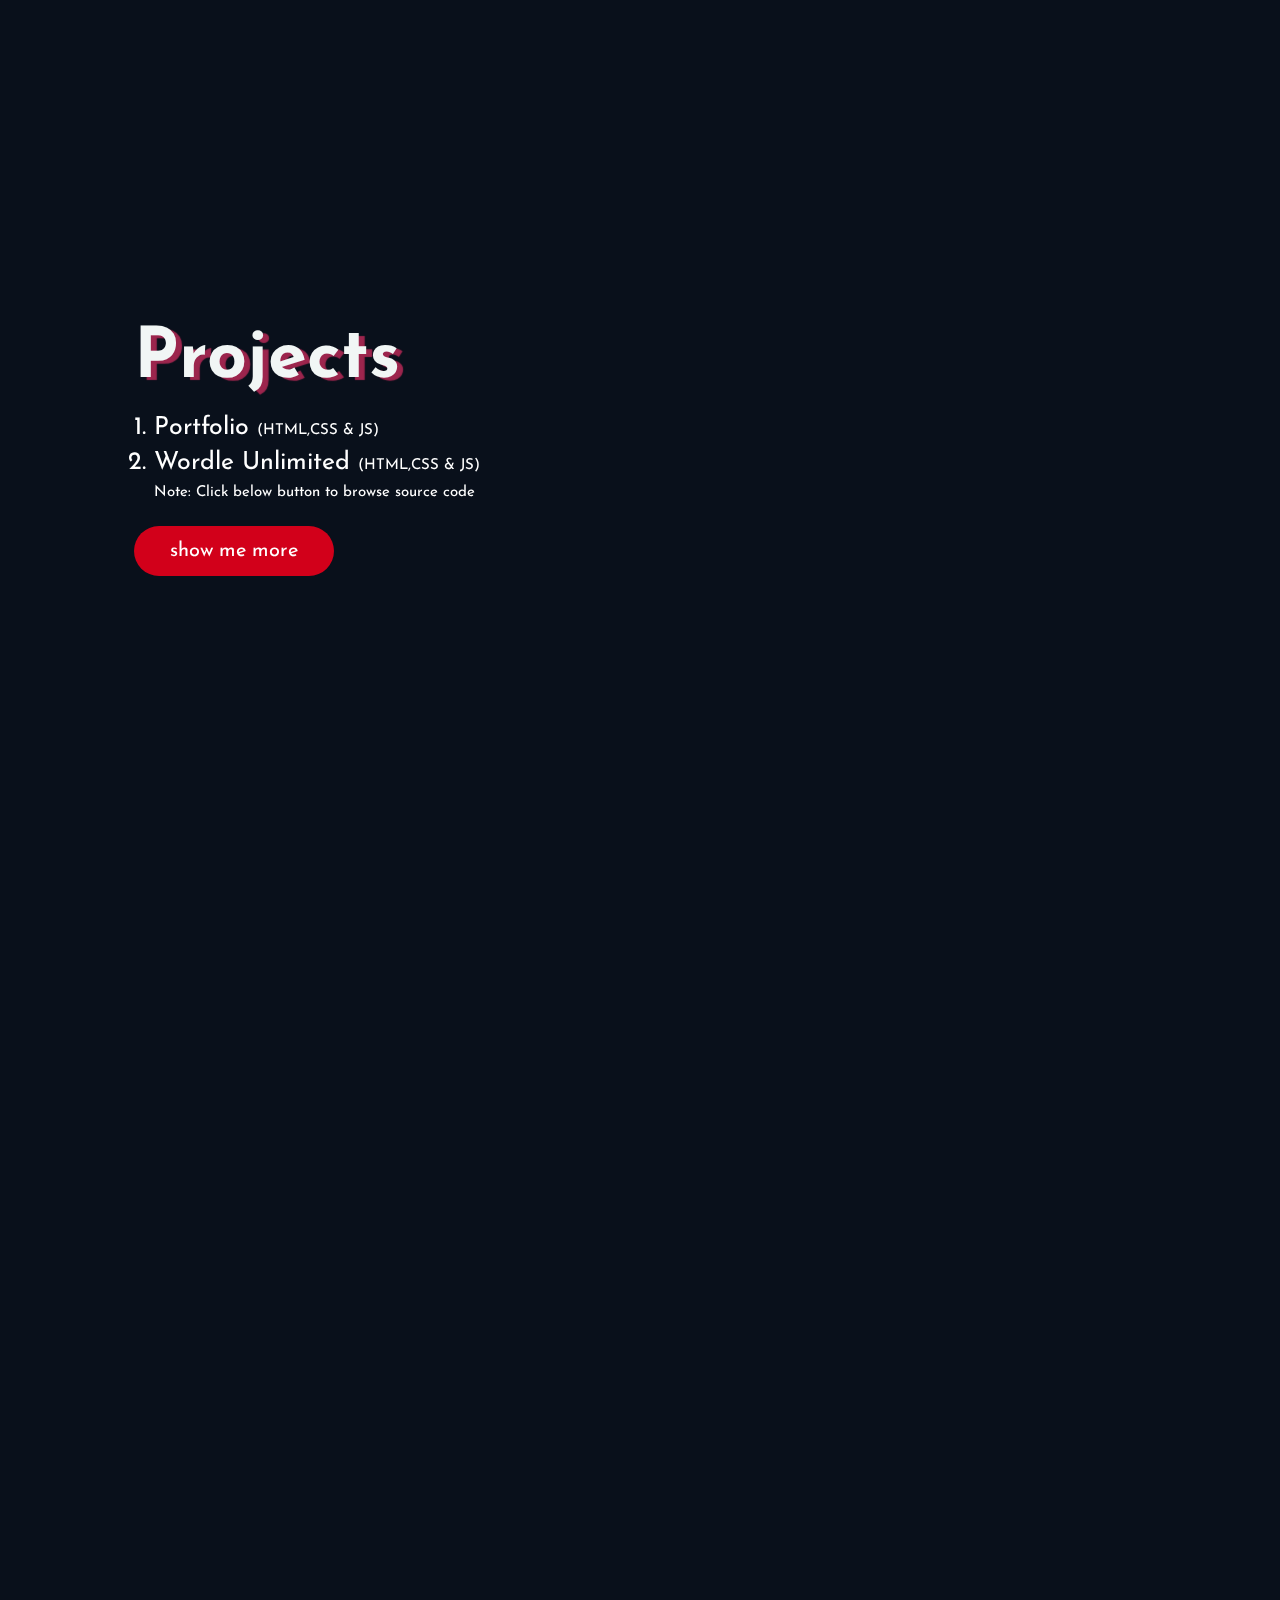
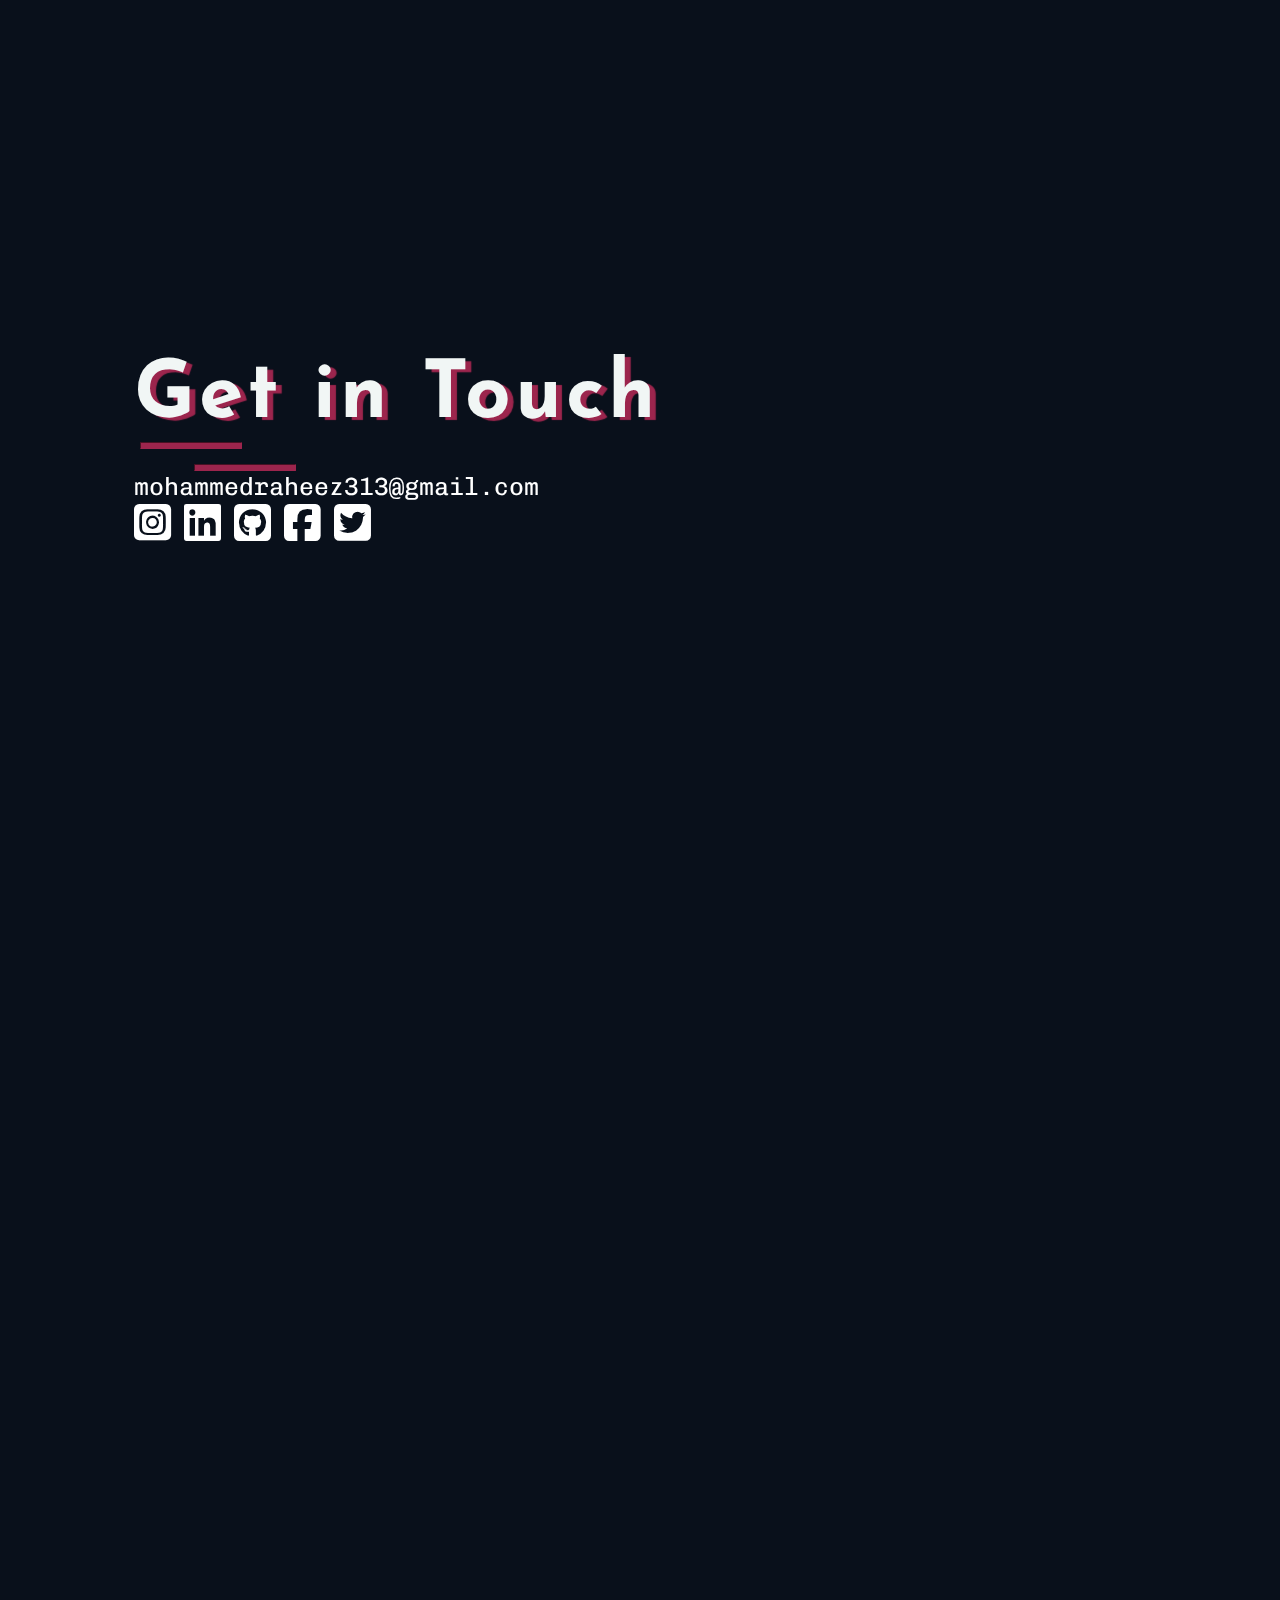
==== commit dceef0e5: "Update index.html" ====
--- a/index.html
+++ b/index.html
@@ -16,7 +16,7 @@
     <link rel="stylesheet" href="https://cdnjs.cloudflare.com/ajax/libs/font-awesome/6.2.1/css/all.min.css">
     <link rel="stylesheet" href="styles.css">
     <link rel="shortcut icon" href="public/r.png" type="image/x-icon">
-    <title>mohd raheez</title>
+    <title>Raheez</title>
 </head>
 
 <body>
@@ -25,21 +25,24 @@
         <div class="navtitle">
             <h2>Mohd Raheez</h2>
         </div>
-
-        <div class="navelem">
-            <button class="b1">home</button>
-            <button class="b2">about</button>
-            <button class="b3">skills</button>
-            <button class="b4">project</button>
-            <button class="b5">contact</button>
-        </div>
         <button class="open"><img class="btnimg" src="public/bar.png" alt=""></button>
+    </div>
+
+    <div class="navelem">
+        <button class="navelemopen"><img class="btnimg" src="public/x.png" alt=""></button>
+        <ul class="collapsenav">
+            <li class="b1">Home</li>
+            <li class="b2">About</li>
+            <li class="b3">Skills</li>
+            <li class="b4">Projects</li>
+            <li class="b5">Contact</li>
+        </ul>
     </div>
 
     <div class="sidenav">
         <div class="sidescroller">
             <h3 class="scrolltitle">SCROLLDOWN</h3>
-            <hr class="scrollhr">
+<!--             <hr class="scrollhr"> -->
         </div>
         <div class="sidehr">
             <hr class="hr hr0">
@@ -201,4 +204,4 @@
     <script src="script.js"></script>
 </body>
 
-</html>+</html>
--- a/styles.css
+++ b/styles.css
@@ -13,7 +13,18 @@
     font-family: 'Josefin Sans', sans-serif;
     color: white;
     overflow: hidden;
-    height: 600vh;
+    height: 600rem;
+}
+
+
+.nav {
+    display: flex;
+    width: 100%;
+    height: 70px;
+    justify-content: space-between;
+    align-items: center;
+    position: fixed;
+    z-index:1;
 }
 
 .preloader{
@@ -37,23 +48,60 @@
     }
 }
 
-.nav {
-    display: flex;
-    width: 100%;
-    height: 70px;
-    justify-content: space-between;
-    align-items: center;
+
+
+.navelem {
     position: fixed;
-}
-
-.navelem {
-    width: 40%;
-    display: flex;
-    justify-content: space-around;
-    align-items: center;
+    z-index: 1;
+    right: 0px;
+    top:0px;
+    width: 20%;
+    height: 100vh;
+    float: top;
+    color:#372948;
+    text-align: left;
+    background-color: #EEEEEE;
+    visibility: hidden;
+}
+
+.navelemin{
+    animation: navelemin .3s linear;
+}
+
+.navelemout{
+    animation: navelemout .3s linear;
+}
+
+
+
+@keyframes navelemout {
+    0%{
+        right: 0;
+    }
+    100%{
+        right: -30%;
+    }
+}
+
+@keyframes navelemin {
+    0%{
+        right:-30%;
+    }
+    100%{
+        right: 0;
+    }
+}
+
+.navelemopen{
+    float:right;
     margin-right: 5%;
-    font-size: 80%;
-    z-index: 1;
+    margin-top: 5%;
+    background-color: transparent;
+    border:transparent;
+}
+
+.navelemopen>img{
+    width: 35px;
 }
 
 @keyframes fadeInOut {
@@ -68,62 +116,20 @@
         opacity: 1;
     }
 }
-
-.b1,
-.b2,
-.b3,
-.b4,
-.b5 {
-    visibility: hidden;
-}
-
-.btn {
-    font-family: 'Chivo Mono', monospace;
-    height: 40px;
-    width: 80px;
-    background-color: white;
-    color: #1B2430;
-    border-top-left-radius: 0 ;
-    border-bottom-right-radius: 0; 
-    border:1px solid #1B2430;
+.collapsenav{
+    list-style-type: none;
     position: relative;
-    animation: menuin 1s;
-    z-index: 0;
-    visibility: visible;
-}
-
-.btnout {
-    animation: menuout 1s;
-}
-
-@keyframes menuin {
-    0% {
-        opacity: 0;
-        left: 550px;
-    }
-
-    100% {
-        opacity: 1;
-        left: 0px;
-    }
-}
-
-@keyframes menuout {
-    0% {
-        opacity: 1;
-    }
-
-    100% {
-        opacity: 0;
-    }
-}
-
-.btn:hover {
+    top:10%;
+}
+
+.collapsenav>li{
+    font-size:150%;
+    padding: 10%;
+}
+
+.collapsenav>li:hover{
     background-color: #68B984;
-    box-shadow: 3px 3px 1px white;
-}
-
-
+}
 
 .navtitle {
     font-size: 90%;
@@ -365,7 +371,7 @@
 
 .about,
 .aboutdiv {
-    top: 100%;
+    top: 100rem;
 }
 
 .about{
@@ -378,17 +384,17 @@
 
 .skills,
 .skillsdiv {
-    top: 200%;
+    top: 200rem;
 }
 
 .projects,
 .projectdiv {
-    top: 300%;
+    top: 300rem;
 }
 
 .contact,
 .contactdiv {
-    top: 400%;
+    top: 400rem;
     z-index: 0;
 }
 
@@ -826,6 +832,7 @@
         width: 300px;
         height: 300px;
         border-radius: 150px;
+        z-index: 0;
     }
 
     .about-img {
@@ -852,7 +859,7 @@
         margin-right: 5%;
     }
 
-    .open>img {
+    .open>img ,.navelemopen>img{
         width: 25px;
     }
 
@@ -1075,34 +1082,29 @@
     }
 
     .navelem {
-        width: 30%;
-        position: absolute;
-        align-items: center;
-        flex-direction: column;
-        right: 0%;
-        top:65%;
-        margin-right: 0%;
-        font-size: 80%;
-    }
-
-    .btn{
-        border-top-left-radius: 0 ;
-        border-bottom-right-radius: 0; 
-        border:1px solid #1B2430;
-        animation: menuin .5s;
-    }
-
-    @keyframes menuout {
-        0% {
-            opacity: 1;
-            left: 0;
+        width: 80%;
+        height: 100vh;
+    }
+
+
+    @keyframes navelemout {
+        0%{
+            right: 0;
         }
+        100%{
+            right: -90%;
+        }
+    }
     
-        100% {
-            opacity: 0;
-            left: 550px;
+    @keyframes navelemin {
+        0%{
+            right:-90%;
         }
-    }
+        100%{
+            right: 0;
+        }
+    }
+
 
 
 }
@@ -1132,50 +1134,3 @@
         font-size: 0.8rem;
     }
 }
-
-
-@media screen and (max-width:768px) {
-    .about-img {
-        width: 370px;
-        right: 10%;
-        opacity: 1;
-    }
-}
-
-@media screen and (max-width:541px) {
-    .about-img {
-        width: 300px;
-        right: 60%;
-        opacity: 1;
-    }
-}
-
-@media screen and (max-width:415px) {
-    .about-img {
-        width: 290px;
-        right: 95%;
-    }
-}
-
-@media screen and (max-width:376px) {
-    .about-img {
-        width: 280px;
-        right: 100%;
-    }
-}
-
-
-@media screen and (max-width:361px) {
-    .about-img {
-        width: 275px;
-        right: 105%;
-    }
-}
-
-
-@media screen and (max-width:281px) {
-    .about-img {
-        width: 220px;
-        right: 105%;
-    }
-}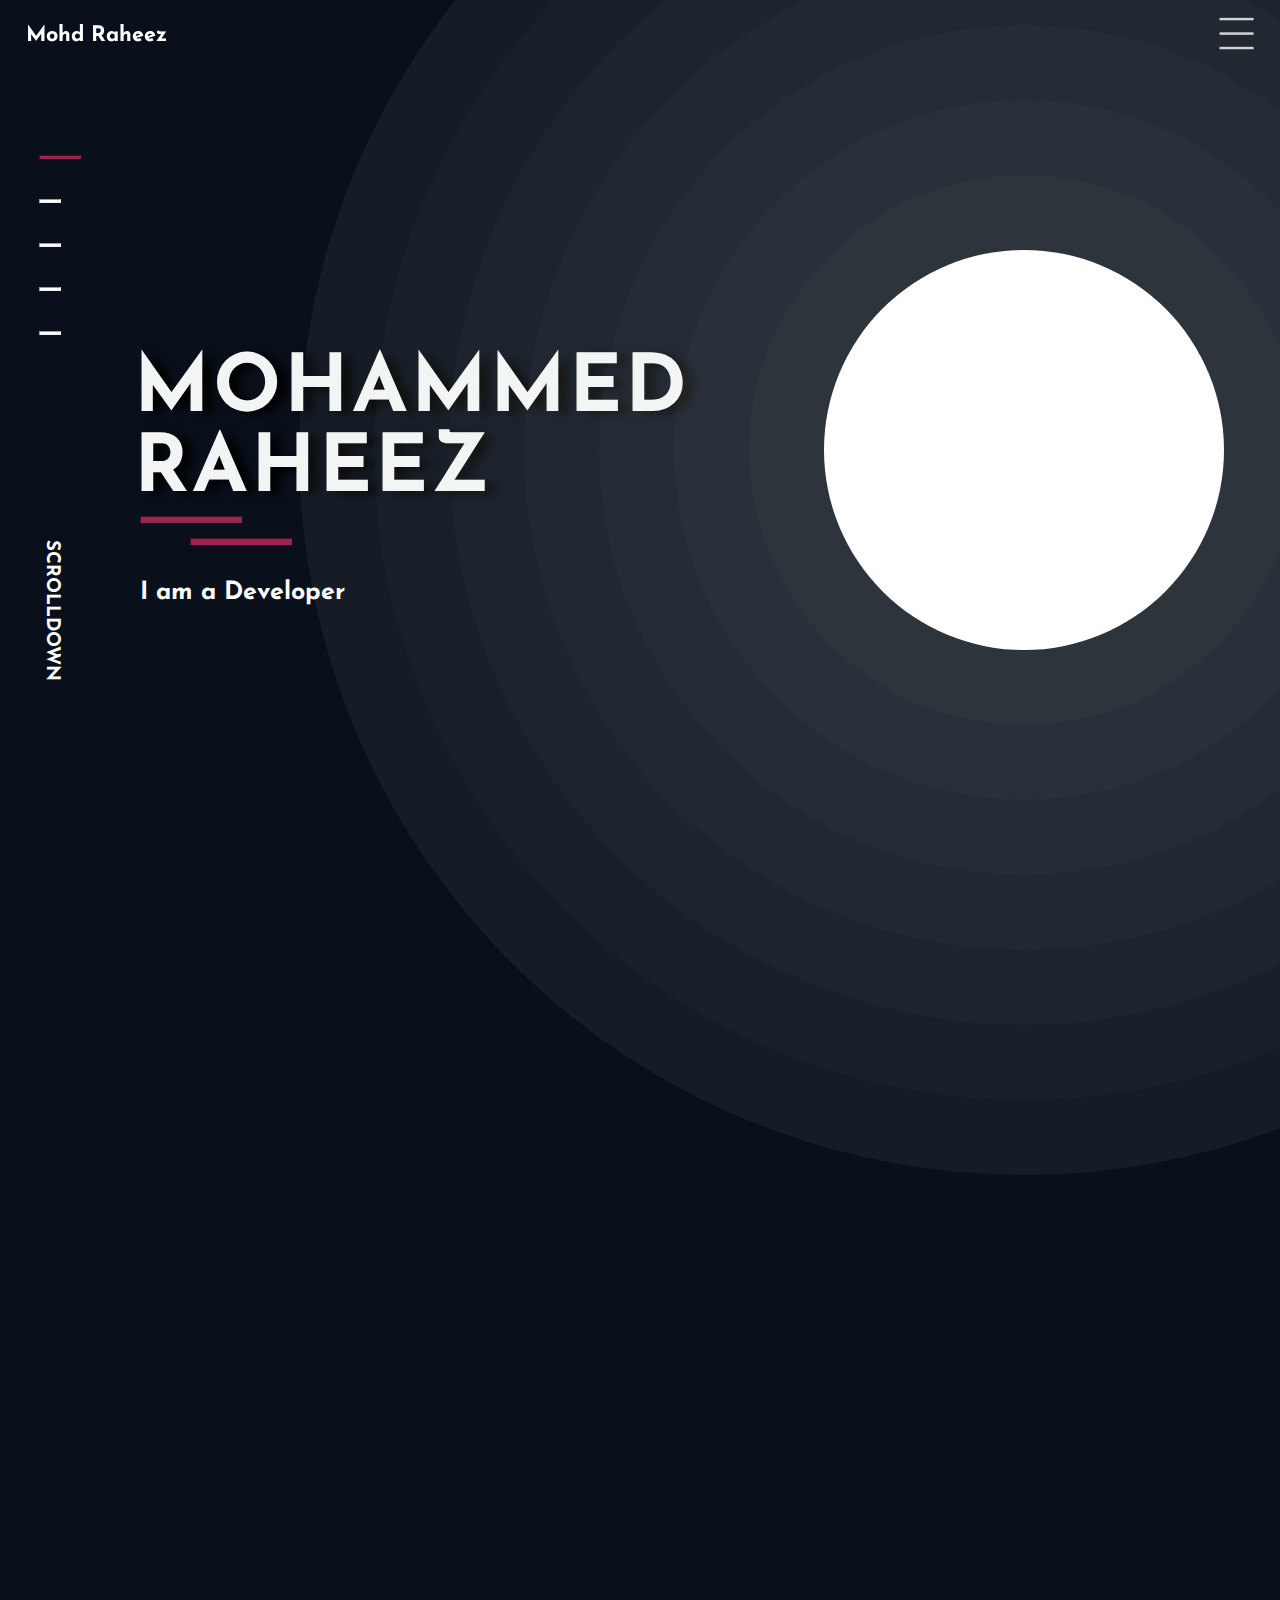
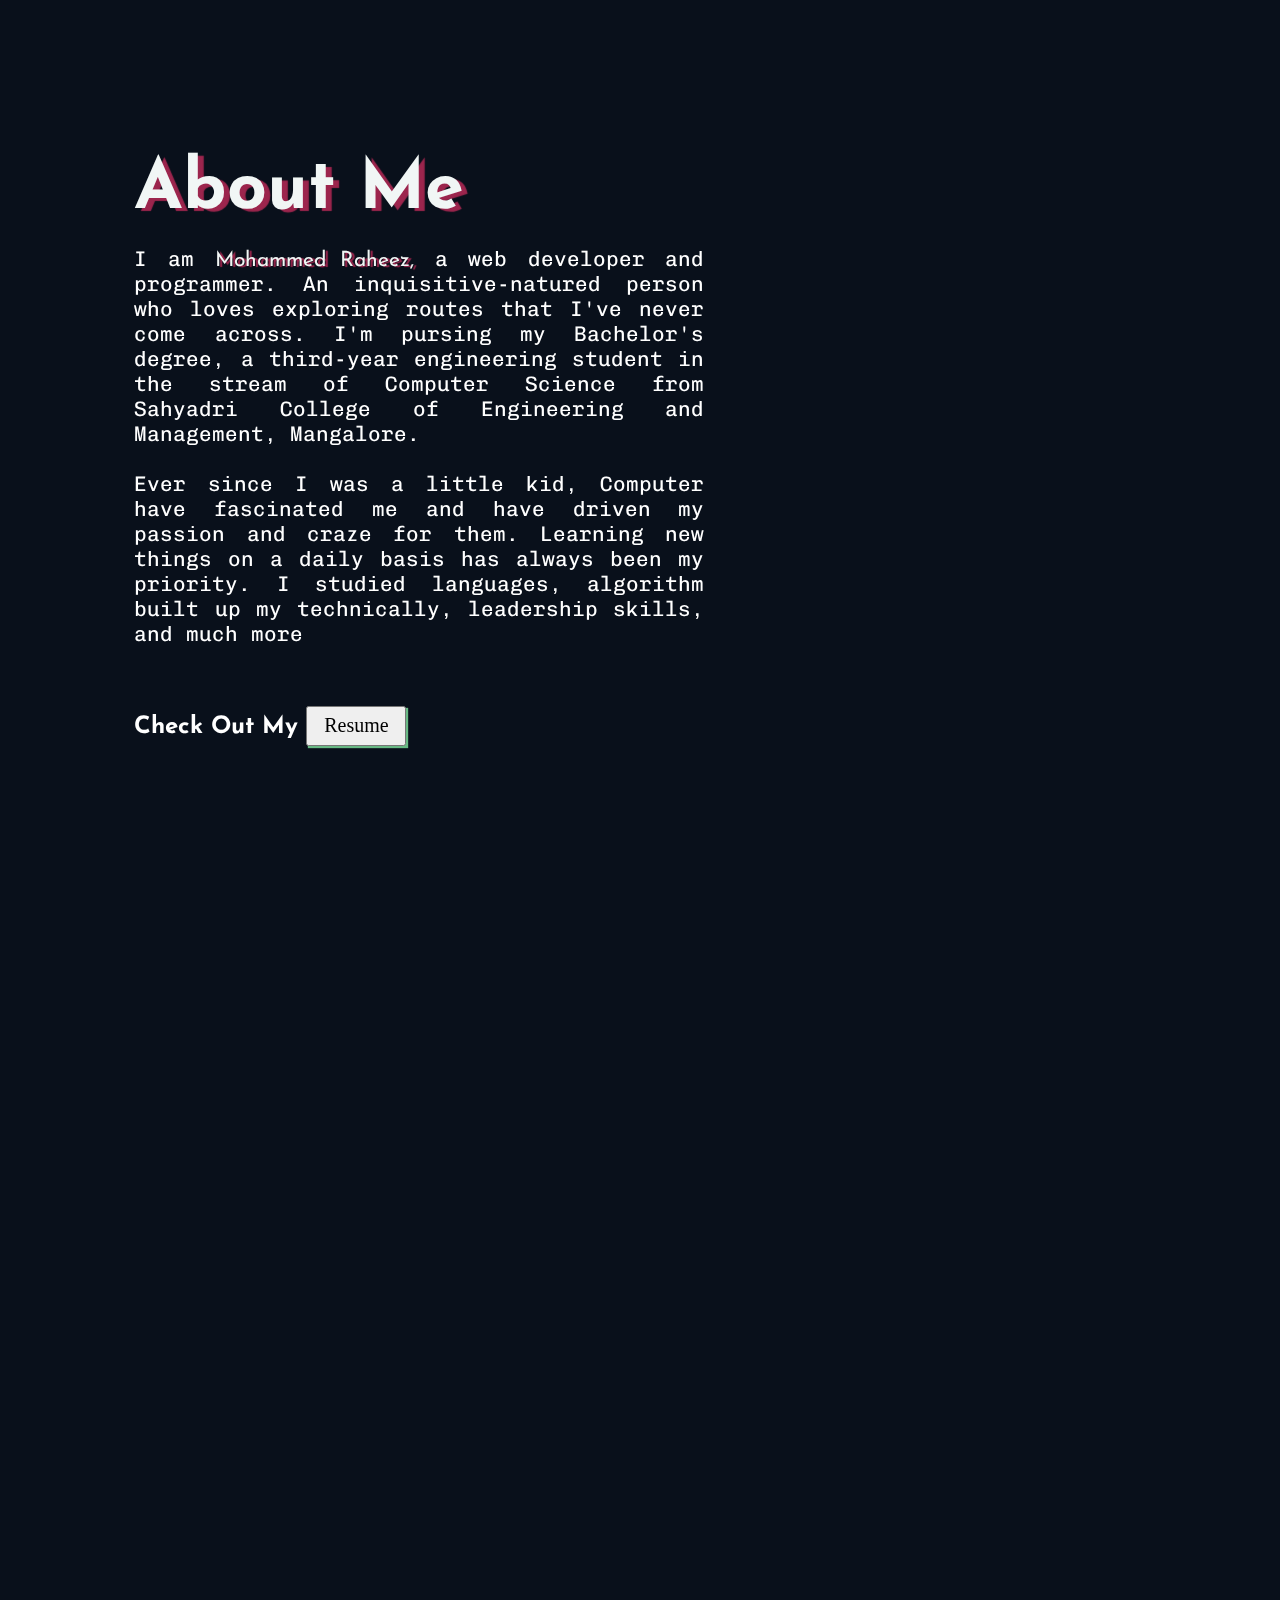
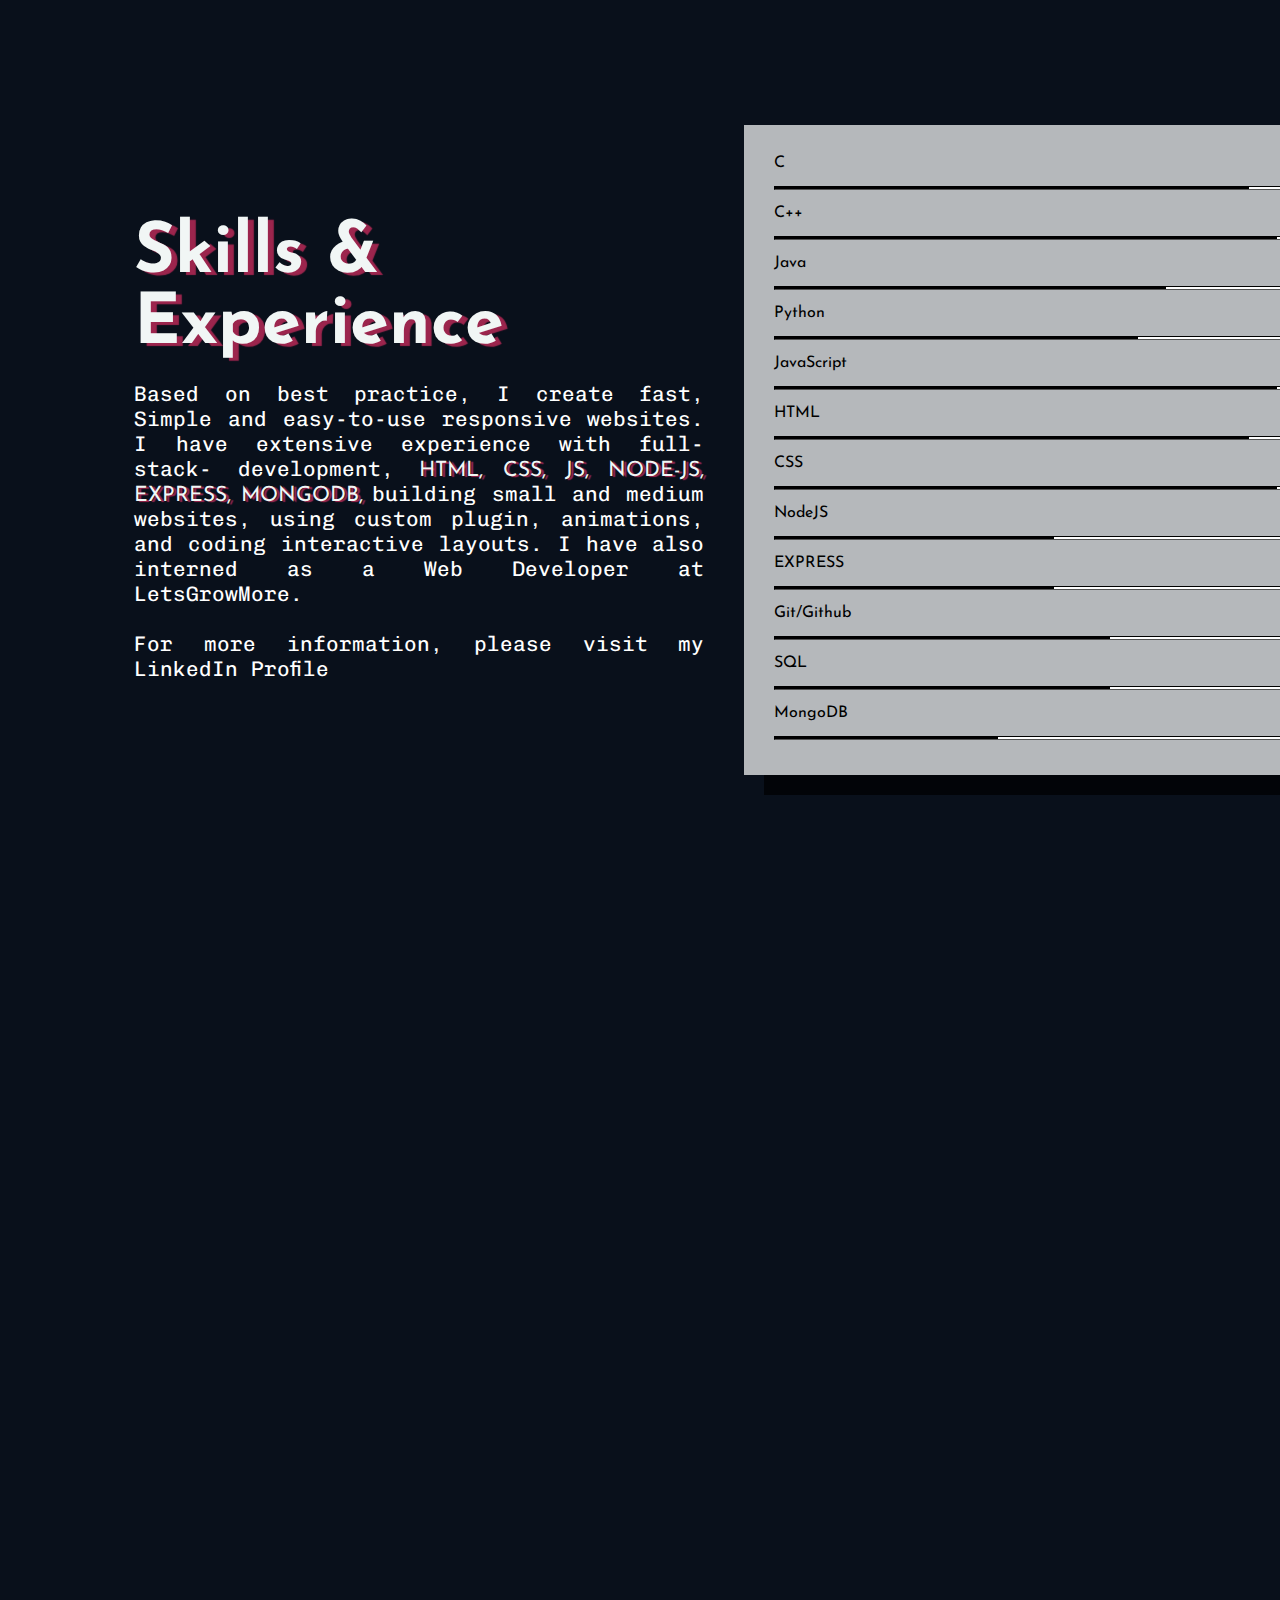
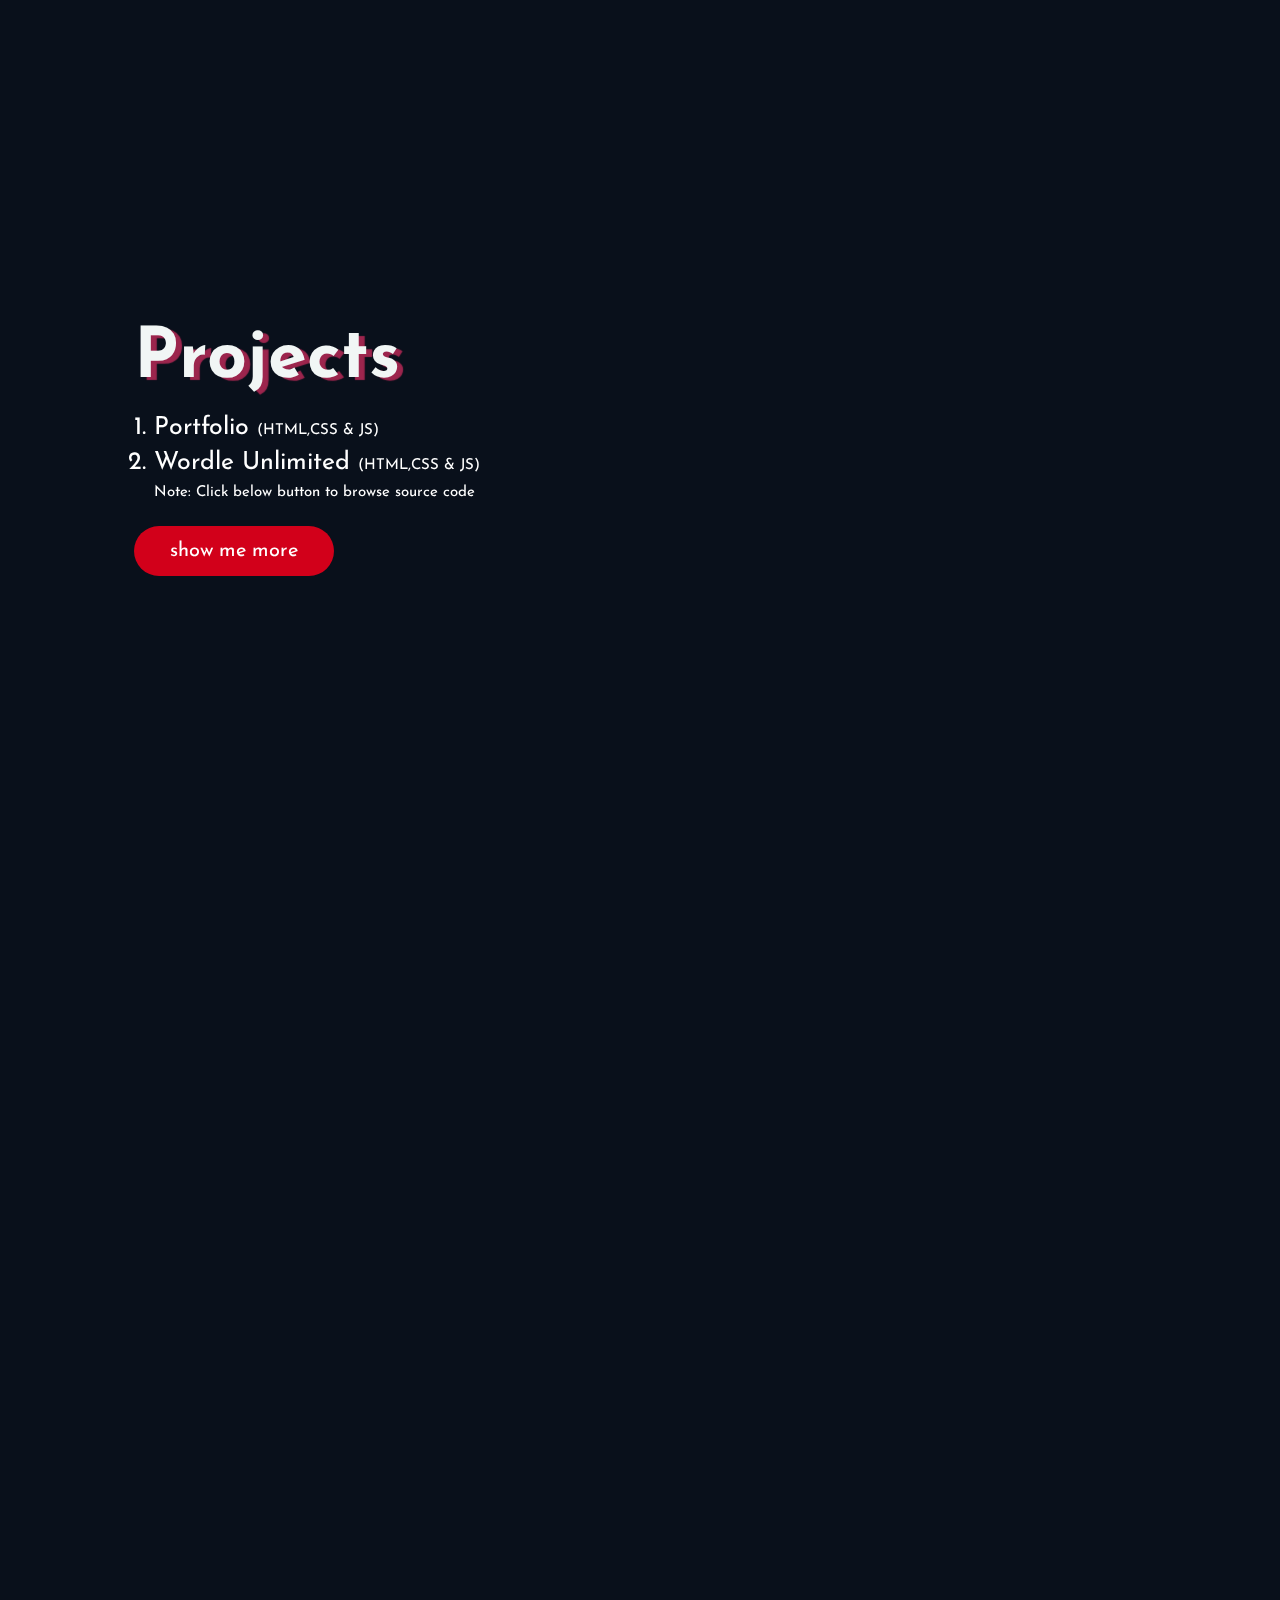
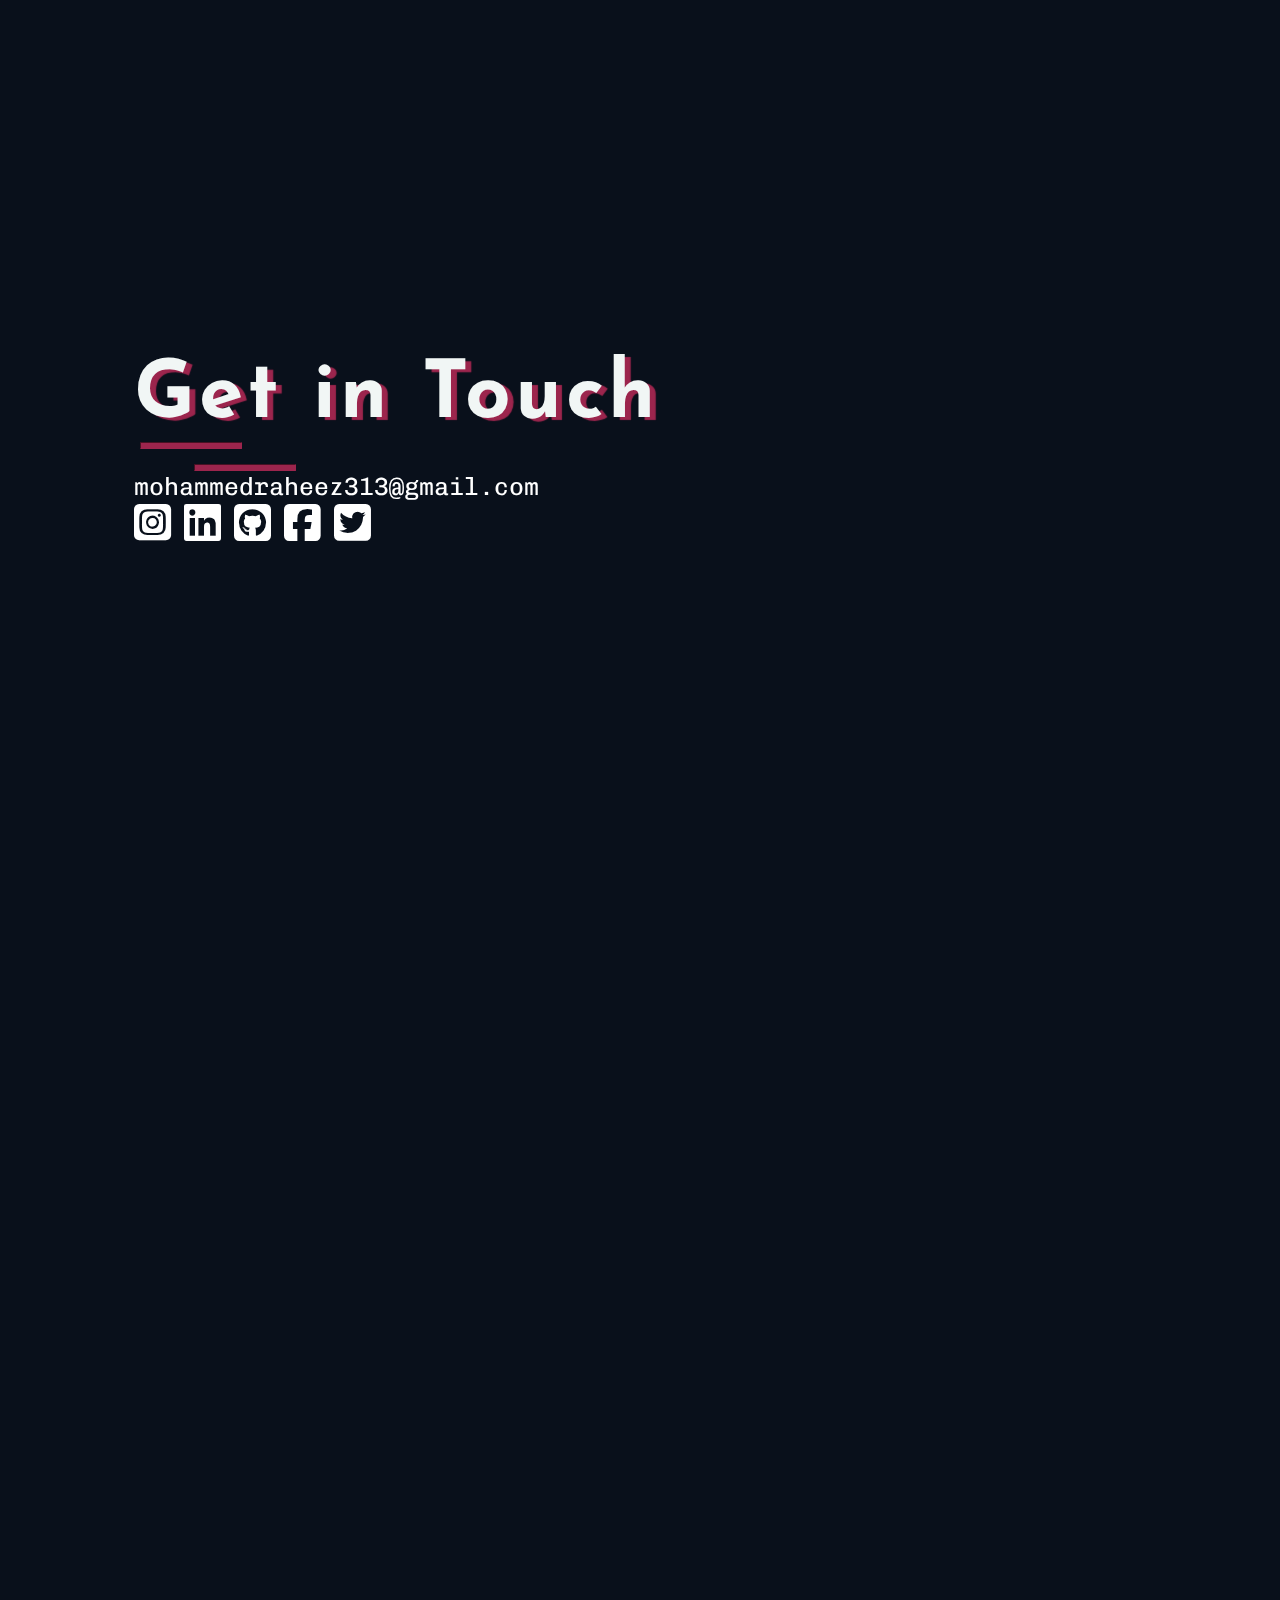
==== commit 5de407eb: "Commented preloader" ====
--- a/index.html
+++ b/index.html
@@ -20,7 +20,7 @@
 </head>
 
 <body>
-    <div class="preloader"></div>
+    <!--<div class="preloader"></div>-->
     <div class="nav">
         <div class="navtitle">
             <h2>Mohd Raheez</h2>
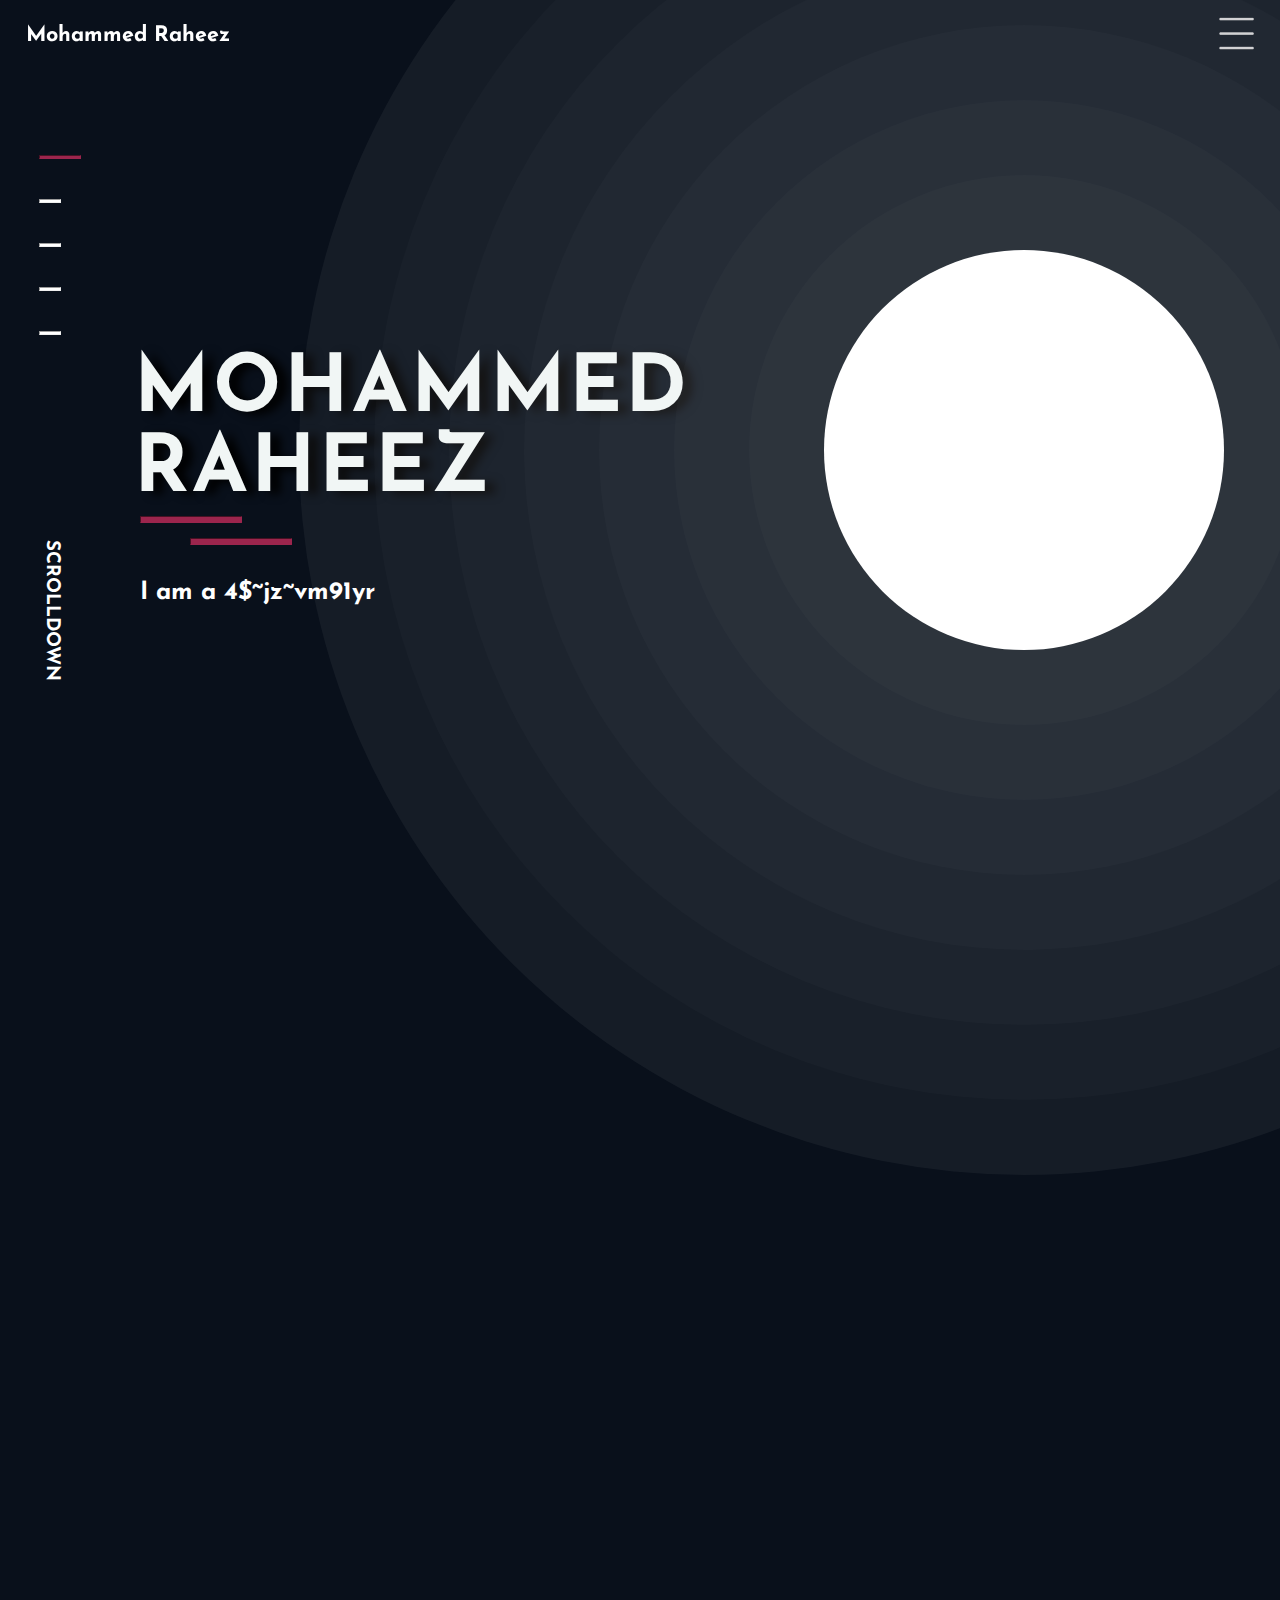
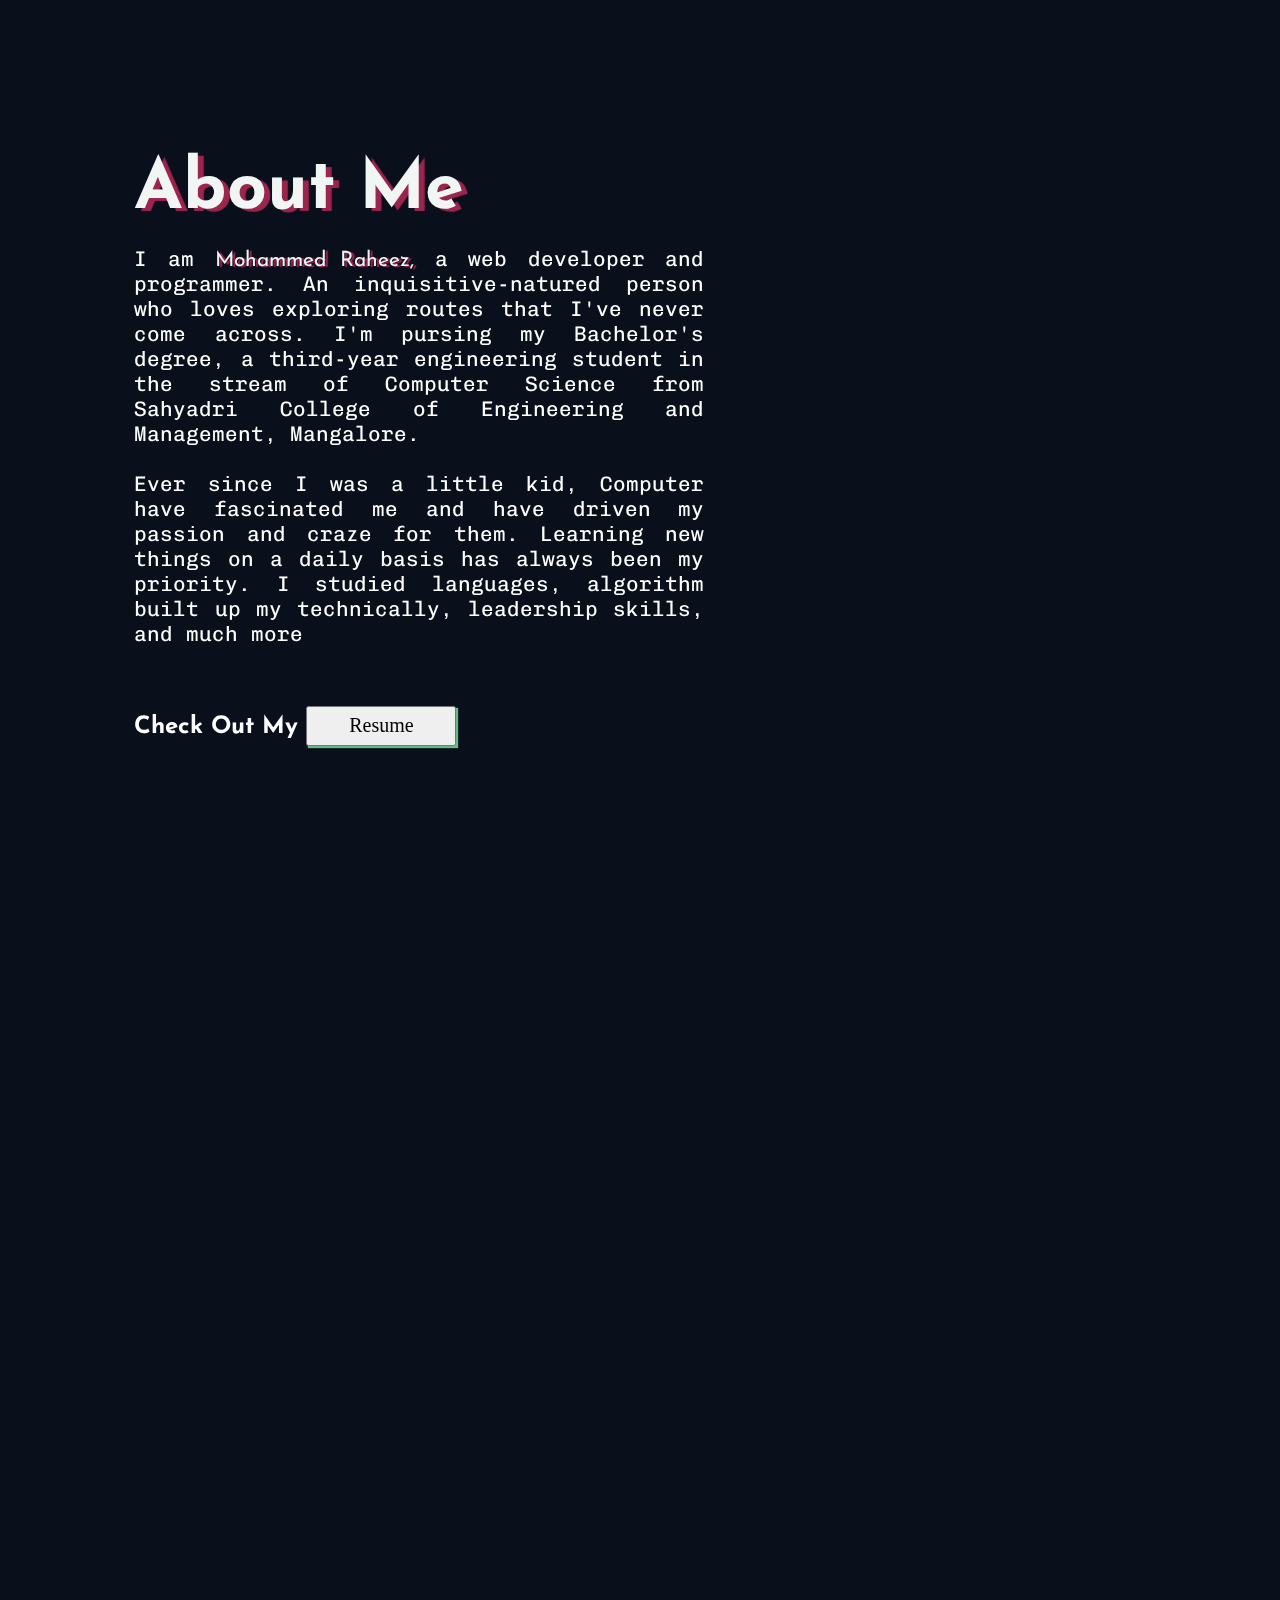
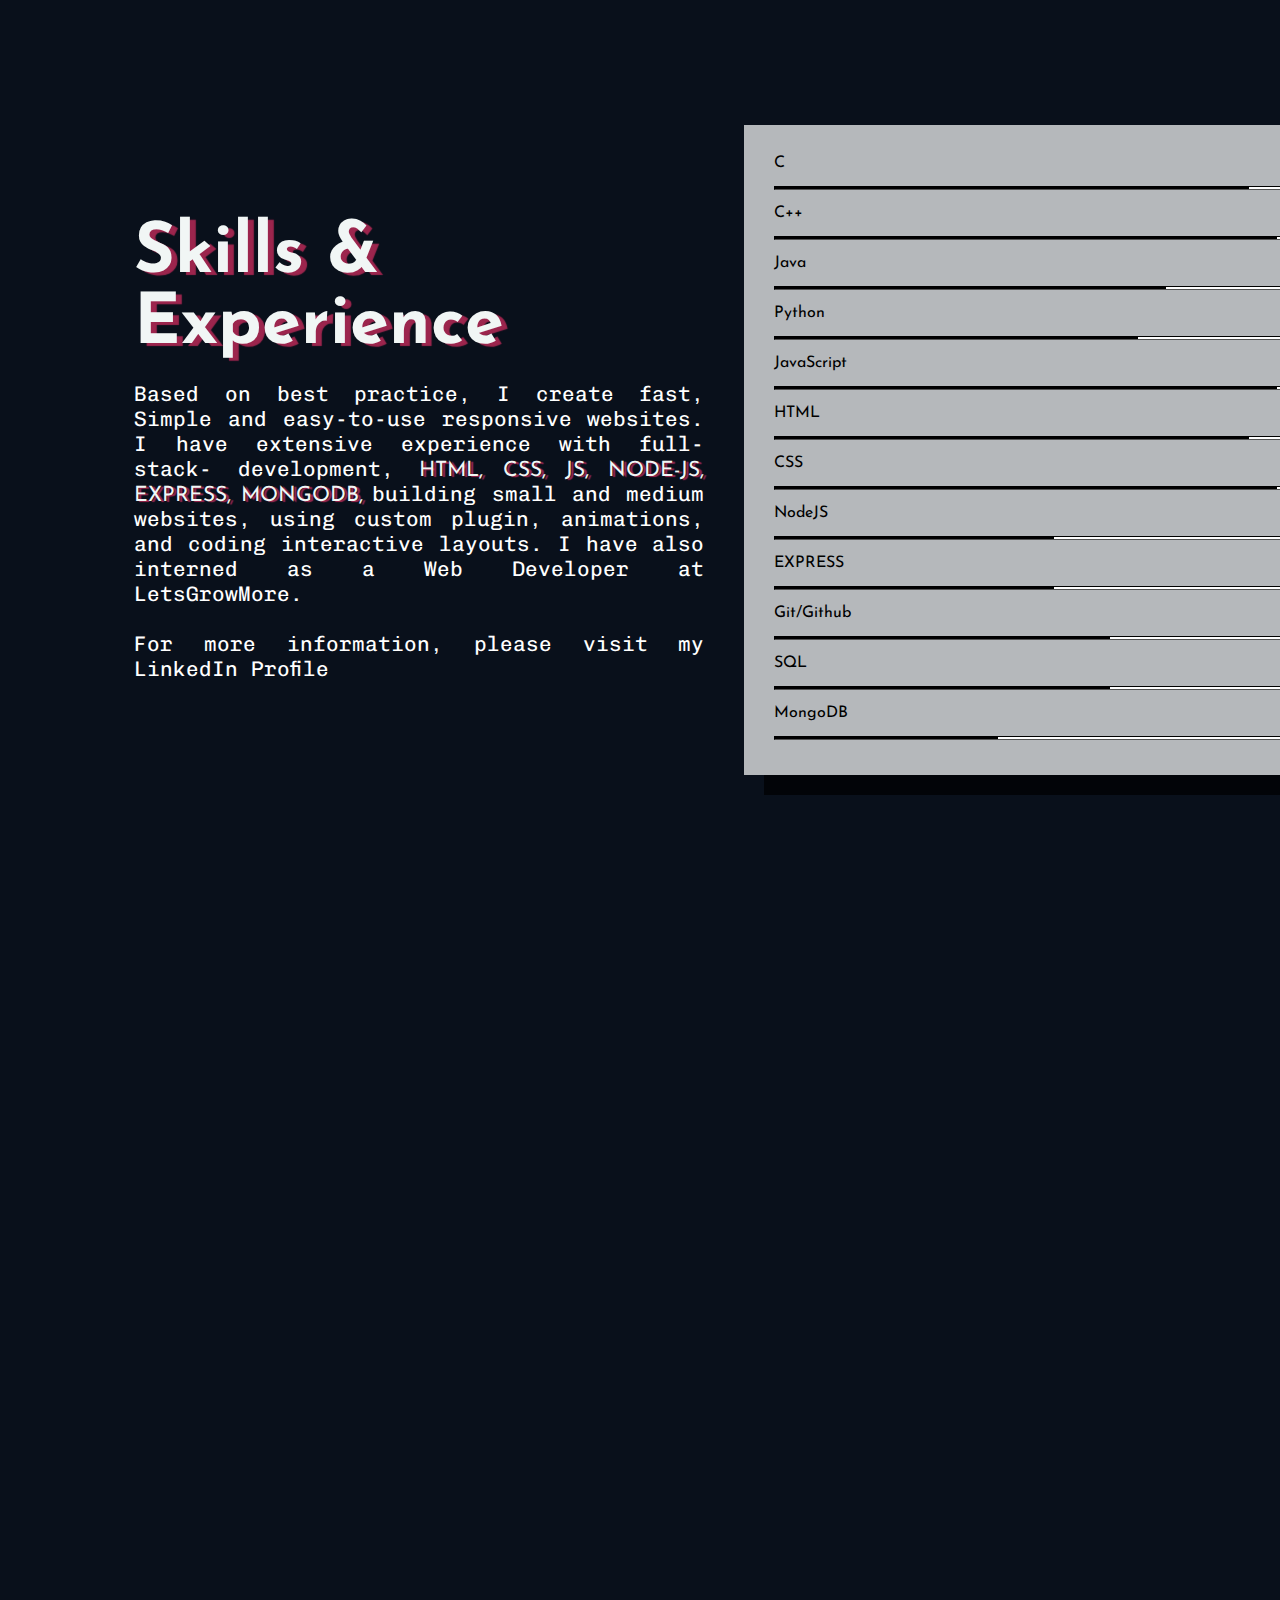
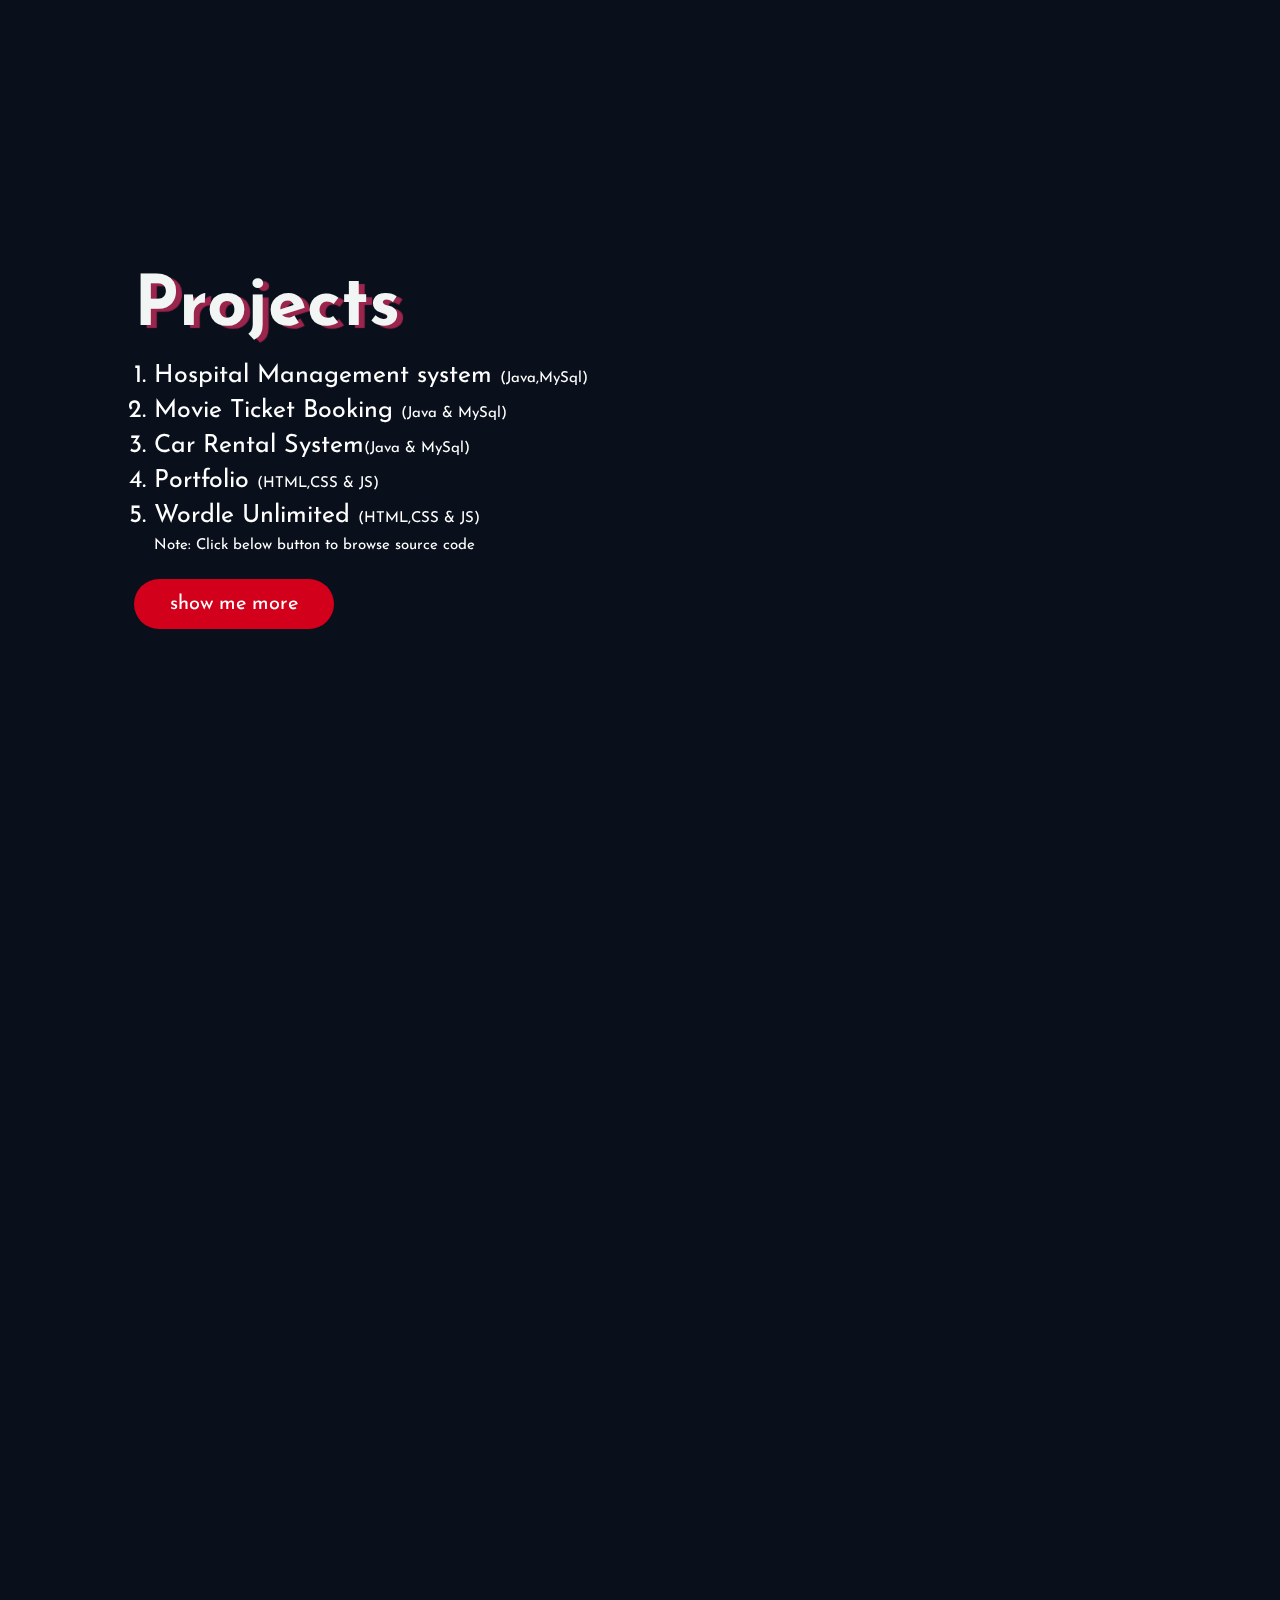
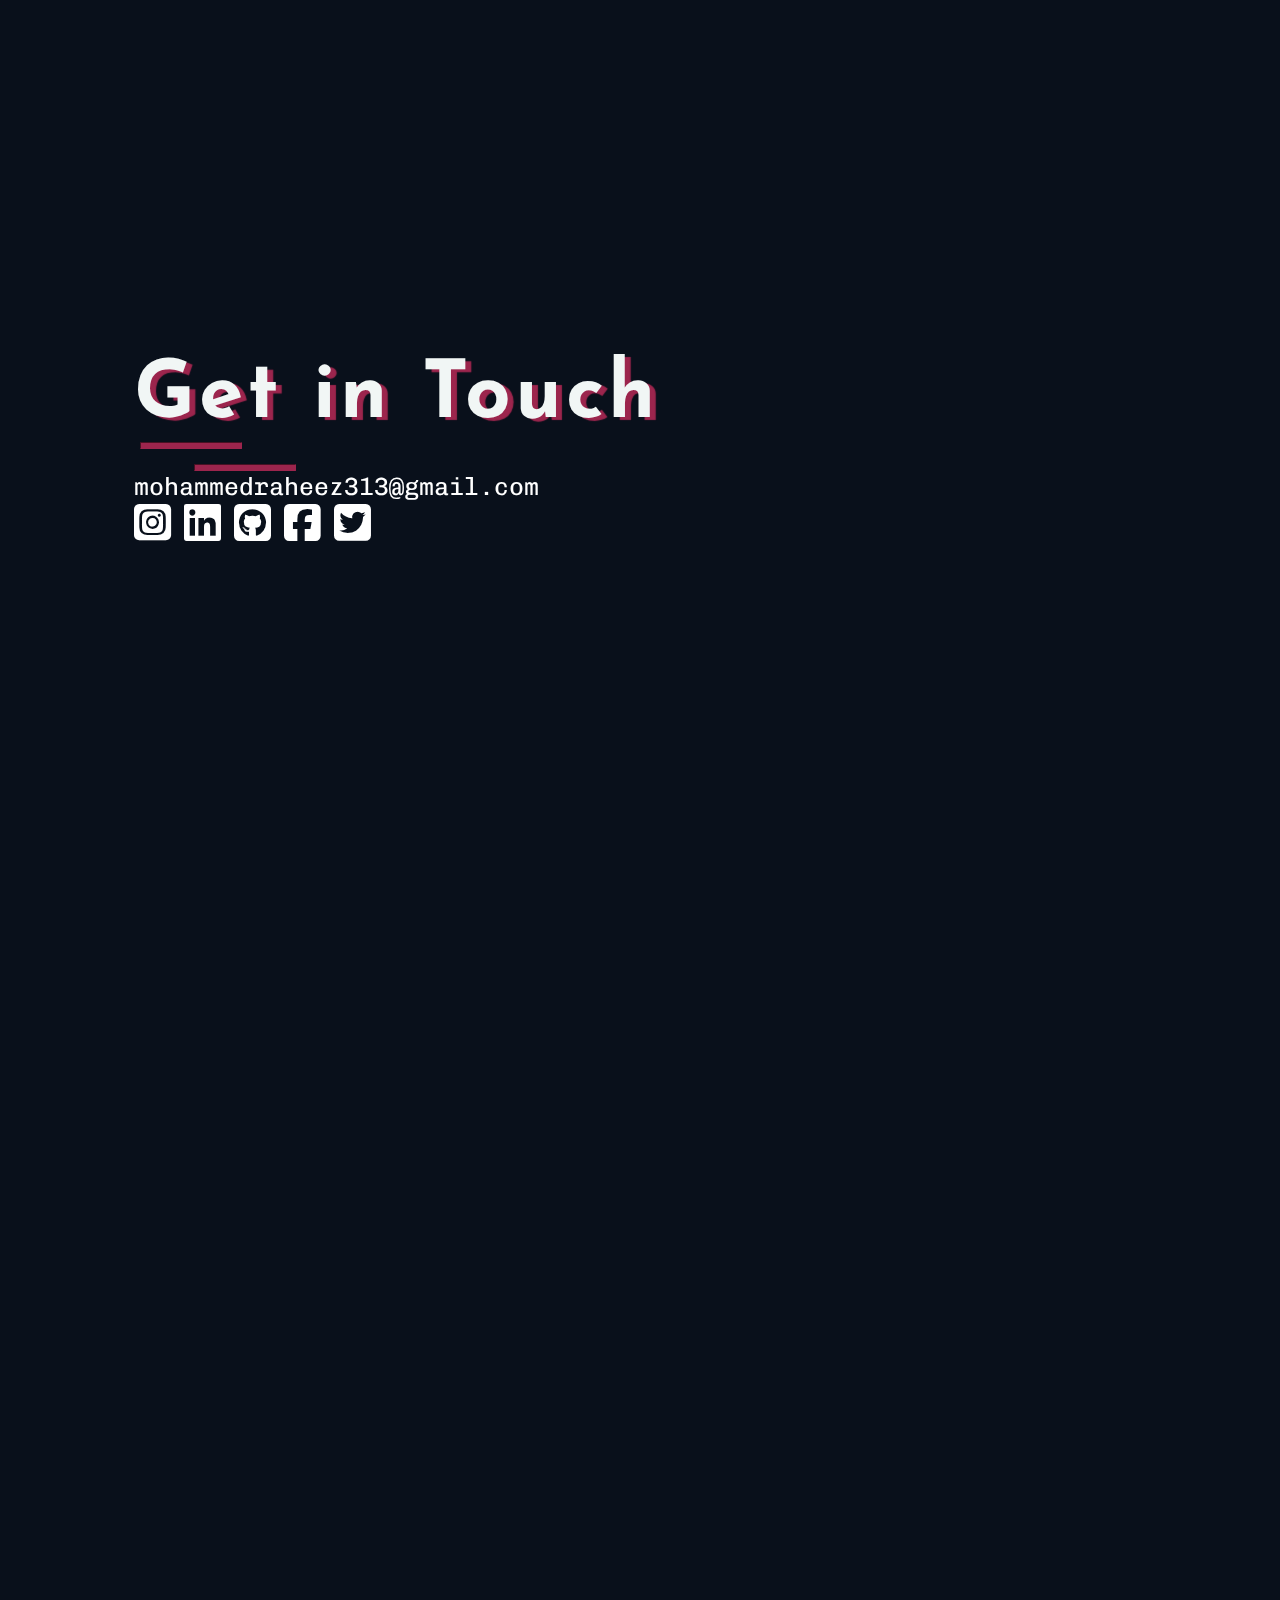
==== commit 40df24d5: ""updated changes"" ====
--- a/index.html
+++ b/index.html
@@ -20,10 +20,9 @@
 </head>
 
 <body>
-    <!--<div class="preloader"></div>-->
     <div class="nav">
         <div class="navtitle">
-            <h2>Mohd Raheez</h2>
+            <h2>Mohammed Raheez</h2>
         </div>
         <button class="open"><img class="btnimg" src="public/bar.png" alt=""></button>
     </div>
@@ -69,7 +68,7 @@
         <h1 class="last">RAHEEZ</h1>
         <hr class="headinghr">
         <hr class="headinghr2">
-        <h3 class="skill">I am a Developer</h3>
+        <h3 class="skill">I am a <span class="subskill"></span> </h3>
     </div>
 
     <div class="aboutdiv">
@@ -91,7 +90,7 @@
                         have driven my passion and craze for them. Learning new things
                         on a daily basis has always been my priority. I studied languages,
                         algorithm built up my technically, leadership skills, and much more
-                    <h2 class="aboutlink">Check Out My <a href="public/Resume.pdf" target="_blank"><button class="resume">Resume</button></a></h2>
+                    <h2 class="aboutlink">Check Out My <a href="public/resume.pdf" target="_blank"><button class="resume">Resume</button></a></h2>
                     </p>
                 </div>
             </div>
@@ -163,6 +162,9 @@
     <div class="projects" id="projects">
         <h1 class="projectheading">Projects</h1>
         <ol class="projectlist">
+            <li>Hospital Management system <span>(Java,MySql)</span></li>
+            <li>Movie Ticket Booking <span>(Java & MySql)</span></li>
+            <li>Car Rental System<span>(Java & MySql)</span></li>
             <li>Portfolio <span>(HTML,CSS & JS)</span></li>
             <li>Wordle Unlimited <span>(HTML,CSS & JS)</span></li>
             <p>Note: Click below button to browse source code</p>
--- a/styles.css
+++ b/styles.css
@@ -56,7 +56,7 @@
     right: 0px;
     top:0px;
     width: 20%;
-    height: 100vh;
+    height: 100%;
     float: top;
     color:#372948;
     text-align: left;
@@ -425,7 +425,7 @@
 }
 
 .resume{
-    width: 100px;
+    width: 150px;
     height: 40px;
     font-size: 20px;
     font-family: 'Crimson Text', serif;
